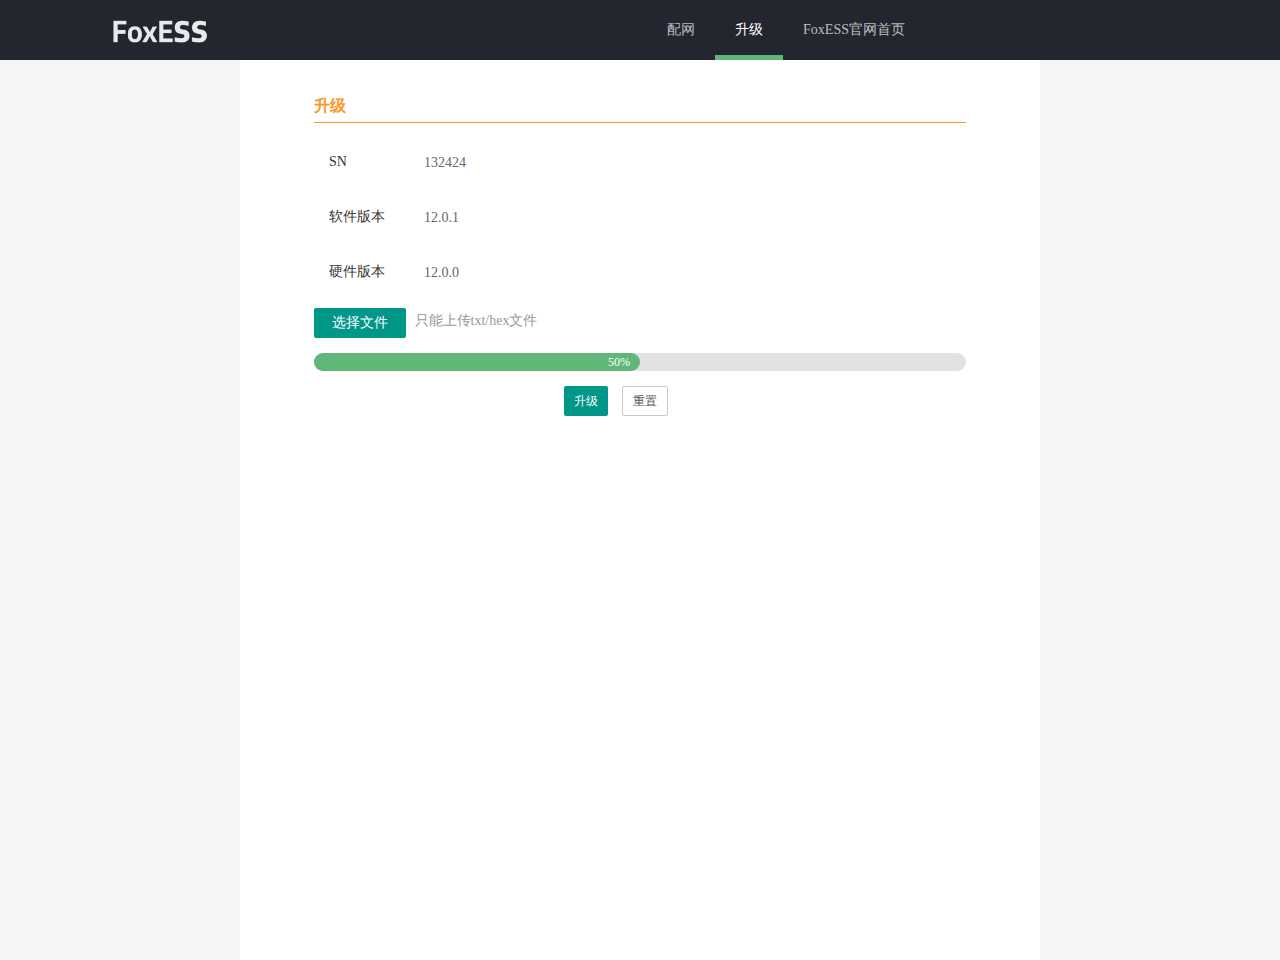
==== update.html @ 3e924930 "配网" ====
<!DOCTYPE html>
<html lang="en">
<head>
  <meta charset="UTF-8">
  <meta name="viewport" content="width=device-width, initial-scale=1.0">
  <title>Document</title>
  <!-- <link rel="stylesheet" href="./static/base.css"> -->
  <link rel="stylesheet" href="./static/css/layui.css">
  <link rel="stylesheet" href="./static/update.css">
</head>
<body>
  <div class="layui-layout layui-layout-admin">
    <div class="layui-header header header-demo" spring="">
      <div class="layui-main">
        <a class="logo" href="/">
          <img src="img/字.png" alt="layui">
        </a>
        <ul class="layui-nav">
          <li class="layui-nav-item">
            <a href="setnet.html">配网</a>
          </li>
          <li class="layui-nav-item layui-this"><a href="">升级</a></li>
          <li class="layui-nav-item"><a href="https://www.fox-ess.com/" target="_blank">FoxESS官网首页</a></li>
        </ul>
      </div>
    </div>
  </div>
  <div class="container">
    <div class="update"><h1>升级</h1></div>
    <form class="layui-form" action="">
      <div class="layui-form-item">
        <label class="layui-form-label">SN</label>
        <div class="layui-text">
          <span>132424</span>
        </div>
      </div>
      <div class="layui-form-item">
        <label class="layui-form-label">软件版本</label>
        <div class="layui-text">
          <span>12.0.1</span>
        </div>
      </div>
      <div class="layui-form-item">
        <label class="layui-form-label">硬件版本</label>
        <div class="layui-text">
          <span>12.0.0</span>
        </div>
      </div>
      <div class="layui-form-item">
        <button type="button" class="layui-btn" id="sfile">选择文件</button>
        <div class="layui-inline layui-word-aux">只能上传txt/hex文件</div>
      </div>
      <div class="layui-form-item">
        <div class="layui-progress layui-progress-big" lay-showPercent="yes">
          <div class="layui-progress-bar" lay-percent="50%"></div>
        </div>
      </div>
      <div class="layui-form-item">
        <div class="layui-input-block">
          <button class="layui-btn layui-btn-sm" lay-submit lay-filter="formSet">升级</button>
          <button type="reset" class="layui-btn layui-btn-sm layui-btn-primary">重置</button>
        </div>
      </div>
    </form>
  </div>
  <!-- <script src="./static/jquery.min.js"></script> -->
  <script src="./static/layui.js"></script>
  <script src="./static/update.js"></script>
</body>
</html>
---- static/base.css ----
@charset "UTF-8";
/*! normalize.css v3.0.3 | MIT License | github.com/necolas/normalize.css */
html {
  font-family: sans-serif;
  -ms-text-size-adjust: 100%;
  -webkit-text-size-adjust: 100%;
}
body {
  margin: 0;
}
article,
aside,
details,
figcaption,
figure,
footer,
header,
hgroup,
main,
menu,
nav,
section,
summary {
  display: block;
}
audio,
canvas,
progress,
video {
  display: inline-block;
  vertical-align: baseline;
}
audio:not([controls]) {
  display: none;
  height: 0;
}
[hidden],
template {
  display: none;
}
a {
  background-color: transparent;
}
a:active,
a:hover {
  outline: 0;
}
abbr[title] {
  border-bottom: 1px dotted;
}
b,
strong {
  font-weight: bold;
}
dfn {
  font-style: italic;
}
h1 {
  font-size: 2em;
  margin: 0.67em 0;
}
mark {
  background: #ff0;
  color: #000;
}
small {
  font-size: 80%;
}
sub,
sup {
  font-size: 75%;
  line-height: 0;
  position: relative;
  vertical-align: baseline;
}
sup {
  top: -0.5em;
}
sub {
  bottom: -0.25em;
}
img {
  border: 0;
}
svg:not(:root) {
  overflow: hidden;
}
figure {
  margin: 1em 40px;
}
hr {
  box-sizing: content-box;
  height: 0;
}
pre {
  overflow: auto;
}
code,
kbd,
pre,
samp {
  font-family: monospace, monospace;
  font-size: 1em;
}
button,
input,
optgroup,
select,
textarea {
  color: inherit;
  font: inherit;
  margin: 0;
}
button {
  overflow: visible;
}
button,
select {
  text-transform: none;
}
button,
html input[type="button"],
input[type="reset"],
input[type="submit"] {
  -webkit-appearance: button;
  cursor: pointer;
}
button[disabled],
html input[disabled] {
  cursor: default;
}
button::-moz-focus-inner,
input::-moz-focus-inner {
  border: 0;
  padding: 0;
}
input {
  line-height: normal;
}
input[type="checkbox"],
input[type="radio"] {
  box-sizing: border-box;
  padding: 0;
}
input[type="number"]::-webkit-inner-spin-button,
input[type="number"]::-webkit-outer-spin-button {
  height: auto;
}
input[type="search"] {
  -webkit-appearance: textfield;
  box-sizing: content-box;
}
input[type="search"]::-webkit-search-cancel-button,
input[type="search"]::-webkit-search-decoration {
  -webkit-appearance: none;
}
fieldset {
  border: 1px solid #c0c0c0;
  margin: 0 2px;
  padding: 0.35em 0.625em 0.75em;
}
legend {
  border: 0;
  padding: 0;
}
textarea {
  overflow: auto;
}
optgroup {
  font-weight: bold;
}
table {
  border-collapse: collapse;
  border-spacing: 0;
}
td,
th {
  padding: 0;
}
*,
::before,
::after {
  margin: 0;
  padding: 0;
  box-sizing: border-box;
}
body {
  font-size: 14px;
  font-family: 'Microsoft YaHei', sans-serif;
  background-color: #f5f5f5;
}
a {
  color: #333;
  text-decoration: none;
}
ul,
ol {
  list-style: none;
}
input[type="text"],
input[type="search"],
textarea {
  border: none;
  /* outline: none; */
  resize: none;
  -webkit-appearance: none;
}
.fl {
  float: left;
}
.fr {
  float: right;
}
.clearfix::after {
  content: "";
  display: block;
  visibility: hidden;
  height: 0;
  line-height: 0;
  clear: both;
}
img {
  display: block;
}
input::-webkit-input-placeholder {
	/* WebKit browsers*/
	color: #ccc;
	font-size: 12px;
}
input:-moz-placeholder {
	/* Mozilla Firefox 4 to 18*/
	color: #ccc;
	font-size: 12px;
}
input::-moz-placeholder {
	/* Mozilla Firefox 19+*/
	color: #ccc;
	font-size: 12px;
}
 
input:-ms-input-placeholder {
	/* Internet Explorer 10+*/
	color: #ccc;
	font-size: 12px;
}
/* 此文件专门用于设置媒体查询, 来动态修改html根字体大小 */
@media (min-width: 320px) {
  html {
    font-size: 42.66666667px;
  }
}
@media (min-width: 360px) {
  html {
    font-size: 48px;
  }
}
@media (min-width: 375px) {
  html {
    font-size: 50px;
  }
}
@media (min-width: 384px) {
  html {
    font-size: 51.2px;
  }
}
@media (min-width: 400px) {
  html {
    font-size: 53.33333333px;
  }
}
@media (min-width: 414px) {
  html {
    font-size: 55.2px;
  }
}
@media (min-width: 424px) {
  html {
    font-size: 56.53333333px;
  }
}
@media (min-width: 480px) {
  html {
    font-size: 64px;
  }
}
@media (min-width: 540px) {
  html {
    font-size: 72px;
  }
}
@media (min-width: 640px) {
  html {
    font-size: 85.33333333px;
  }
}
@media (min-width: 750px) {
  html {
    font-size: 100px;
  }
}
---- static/css/layui.css ----
/** layui-v2.5.5 MIT License By https://www.layui.com */
 .layui-inline,img{display:inline-block;vertical-align:middle}h1,h2,h3,h4,h5,h6{font-weight:400}.layui-edge,.layui-header,.layui-inline,.layui-main{position:relative}.layui-body,.layui-edge,.layui-elip{overflow:hidden}.layui-btn,.layui-edge,.layui-inline,img{vertical-align:middle}.layui-btn,.layui-disabled,.layui-icon,.layui-unselect{-moz-user-select:none;-webkit-user-select:none;-ms-user-select:none}.layui-elip,.layui-form-checkbox span,.layui-form-pane .layui-form-label{text-overflow:ellipsis;white-space:nowrap}.layui-breadcrumb,.layui-tree-btnGroup{visibility:hidden}blockquote,body,button,dd,div,dl,dt,form,h1,h2,h3,h4,h5,h6,input,li,ol,p,pre,td,textarea,th,ul{margin:0;padding:0;-webkit-tap-highlight-color:rgba(0,0,0,0)}a:active,a:hover{outline:0}img{border:none}li{list-style:none}table{border-collapse:collapse;border-spacing:0}h4,h5,h6{font-size:100%}button,input,optgroup,option,select,textarea{font-family:inherit;font-size:inherit;font-style:inherit;font-weight:inherit;outline:0}pre{white-space:pre-wrap;white-space:-moz-pre-wrap;white-space:-pre-wrap;white-space:-o-pre-wrap;word-wrap:break-word}body{line-height:24px;font:14px Helvetica Neue,Helvetica,PingFang SC,Tahoma,Arial,sans-serif}hr{height:1px;margin:10px 0;border:0;clear:both}a{color:#333;text-decoration:none}a:hover{color:#777}a cite{font-style:normal;*cursor:pointer}.layui-border-box,.layui-border-box *{box-sizing:border-box}.layui-box,.layui-box *{box-sizing:content-box}.layui-clear{clear:both;*zoom:1}.layui-clear:after{content:'\20';clear:both;*zoom:1;display:block;height:0}.layui-inline{*display:inline;*zoom:1}.layui-edge{display:inline-block;width:0;height:0;border-width:6px;border-style:dashed;border-color:transparent}.layui-edge-top{top:-4px;border-bottom-color:#999;border-bottom-style:solid}.layui-edge-right{border-left-color:#999;border-left-style:solid}.layui-edge-bottom{top:2px;border-top-color:#999;border-top-style:solid}.layui-edge-left{border-right-color:#999;border-right-style:solid}.layui-disabled,.layui-disabled:hover{color:#d2d2d2!important;cursor:not-allowed!important}.layui-circle{border-radius:100%}.layui-show{display:block!important}.layui-hide{display:none!important}@font-face{font-family:layui-icon;src:url(../font/iconfont.eot?v=250);src:url(../font/iconfont.eot?v=250#iefix) format('embedded-opentype'),url(../font/iconfont.woff2?v=250) format('woff2'),url(../font/iconfont.woff?v=250) format('woff'),url(../font/iconfont.ttf?v=250) format('truetype'),url(../font/iconfont.svg?v=250#layui-icon) format('svg')}.layui-icon{font-family:layui-icon!important;font-size:16px;font-style:normal;-webkit-font-smoothing:antialiased;-moz-osx-font-smoothing:grayscale}.layui-icon-reply-fill:before{content:"\e611"}.layui-icon-set-fill:before{content:"\e614"}.layui-icon-menu-fill:before{content:"\e60f"}.layui-icon-search:before{content:"\e615"}.layui-icon-share:before{content:"\e641"}.layui-icon-set-sm:before{content:"\e620"}.layui-icon-engine:before{content:"\e628"}.layui-icon-close:before{content:"\1006"}.layui-icon-close-fill:before{content:"\1007"}.layui-icon-chart-screen:before{content:"\e629"}.layui-icon-star:before{content:"\e600"}.layui-icon-circle-dot:before{content:"\e617"}.layui-icon-chat:before{content:"\e606"}.layui-icon-release:before{content:"\e609"}.layui-icon-list:before{content:"\e60a"}.layui-icon-chart:before{content:"\e62c"}.layui-icon-ok-circle:before{content:"\1005"}.layui-icon-layim-theme:before{content:"\e61b"}.layui-icon-table:before{content:"\e62d"}.layui-icon-right:before{content:"\e602"}.layui-icon-left:before{content:"\e603"}.layui-icon-cart-simple:before{content:"\e698"}.layui-icon-face-cry:before{content:"\e69c"}.layui-icon-face-smile:before{content:"\e6af"}.layui-icon-survey:before{content:"\e6b2"}.layui-icon-tree:before{content:"\e62e"}.layui-icon-upload-circle:before{content:"\e62f"}.layui-icon-add-circle:before{content:"\e61f"}.layui-icon-download-circle:before{content:"\e601"}.layui-icon-templeate-1:before{content:"\e630"}.layui-icon-util:before{content:"\e631"}.layui-icon-face-surprised:before{content:"\e664"}.layui-icon-edit:before{content:"\e642"}.layui-icon-speaker:before{content:"\e645"}.layui-icon-down:before{content:"\e61a"}.layui-icon-file:before{content:"\e621"}.layui-icon-layouts:before{content:"\e632"}.layui-icon-rate-half:before{content:"\e6c9"}.layui-icon-add-circle-fine:before{content:"\e608"}.layui-icon-prev-circle:before{content:"\e633"}.layui-icon-read:before{content:"\e705"}.layui-icon-404:before{content:"\e61c"}.layui-icon-carousel:before{content:"\e634"}.layui-icon-help:before{content:"\e607"}.layui-icon-code-circle:before{content:"\e635"}.layui-icon-water:before{content:"\e636"}.layui-icon-username:before{content:"\e66f"}.layui-icon-find-fill:before{content:"\e670"}.layui-icon-about:before{content:"\e60b"}.layui-icon-location:before{content:"\e715"}.layui-icon-up:before{content:"\e619"}.layui-icon-pause:before{content:"\e651"}.layui-icon-date:before{content:"\e637"}.layui-icon-layim-uploadfile:before{content:"\e61d"}.layui-icon-delete:before{content:"\e640"}.layui-icon-play:before{content:"\e652"}.layui-icon-top:before{content:"\e604"}.layui-icon-friends:before{content:"\e612"}.layui-icon-refresh-3:before{content:"\e9aa"}.layui-icon-ok:before{content:"\e605"}.layui-icon-layer:before{content:"\e638"}.layui-icon-face-smile-fine:before{content:"\e60c"}.layui-icon-dollar:before{content:"\e659"}.layui-icon-group:before{content:"\e613"}.layui-icon-layim-download:before{content:"\e61e"}.layui-icon-picture-fine:before{content:"\e60d"}.layui-icon-link:before{content:"\e64c"}.layui-icon-diamond:before{content:"\e735"}.layui-icon-log:before{content:"\e60e"}.layui-icon-rate-solid:before{content:"\e67a"}.layui-icon-fonts-del:before{content:"\e64f"}.layui-icon-unlink:before{content:"\e64d"}.layui-icon-fonts-clear:before{content:"\e639"}.layui-icon-triangle-r:before{content:"\e623"}.layui-icon-circle:before{content:"\e63f"}.layui-icon-radio:before{content:"\e643"}.layui-icon-align-center:before{content:"\e647"}.layui-icon-align-right:before{content:"\e648"}.layui-icon-align-left:before{content:"\e649"}.layui-icon-loading-1:before{content:"\e63e"}.layui-icon-return:before{content:"\e65c"}.layui-icon-fonts-strong:before{content:"\e62b"}.layui-icon-upload:before{content:"\e67c"}.layui-icon-dialogue:before{content:"\e63a"}.layui-icon-video:before{content:"\e6ed"}.layui-icon-headset:before{content:"\e6fc"}.layui-icon-cellphone-fine:before{content:"\e63b"}.layui-icon-add-1:before{content:"\e654"}.layui-icon-face-smile-b:before{content:"\e650"}.layui-icon-fonts-html:before{content:"\e64b"}.layui-icon-form:before{content:"\e63c"}.layui-icon-cart:before{content:"\e657"}.layui-icon-camera-fill:before{content:"\e65d"}.layui-icon-tabs:before{content:"\e62a"}.layui-icon-fonts-code:before{content:"\e64e"}.layui-icon-fire:before{content:"\e756"}.layui-icon-set:before{content:"\e716"}.layui-icon-fonts-u:before{content:"\e646"}.layui-icon-triangle-d:before{content:"\e625"}.layui-icon-tips:before{content:"\e702"}.layui-icon-picture:before{content:"\e64a"}.layui-icon-more-vertical:before{content:"\e671"}.layui-icon-flag:before{content:"\e66c"}.layui-icon-loading:before{content:"\e63d"}.layui-icon-fonts-i:before{content:"\e644"}.layui-icon-refresh-1:before{content:"\e666"}.layui-icon-rmb:before{content:"\e65e"}.layui-icon-home:before{content:"\e68e"}.layui-icon-user:before{content:"\e770"}.layui-icon-notice:before{content:"\e667"}.layui-icon-login-weibo:before{content:"\e675"}.layui-icon-voice:before{content:"\e688"}.layui-icon-upload-drag:before{content:"\e681"}.layui-icon-login-qq:before{content:"\e676"}.layui-icon-snowflake:before{content:"\e6b1"}.layui-icon-file-b:before{content:"\e655"}.layui-icon-template:before{content:"\e663"}.layui-icon-auz:before{content:"\e672"}.layui-icon-console:before{content:"\e665"}.layui-icon-app:before{content:"\e653"}.layui-icon-prev:before{content:"\e65a"}.layui-icon-website:before{content:"\e7ae"}.layui-icon-next:before{content:"\e65b"}.layui-icon-component:before{content:"\e857"}.layui-icon-more:before{content:"\e65f"}.layui-icon-login-wechat:before{content:"\e677"}.layui-icon-shrink-right:before{content:"\e668"}.layui-icon-spread-left:before{content:"\e66b"}.layui-icon-camera:before{content:"\e660"}.layui-icon-note:before{content:"\e66e"}.layui-icon-refresh:before{content:"\e669"}.layui-icon-female:before{content:"\e661"}.layui-icon-male:before{content:"\e662"}.layui-icon-password:before{content:"\e673"}.layui-icon-senior:before{content:"\e674"}.layui-icon-theme:before{content:"\e66a"}.layui-icon-tread:before{content:"\e6c5"}.layui-icon-praise:before{content:"\e6c6"}.layui-icon-star-fill:before{content:"\e658"}.layui-icon-rate:before{content:"\e67b"}.layui-icon-template-1:before{content:"\e656"}.layui-icon-vercode:before{content:"\e679"}.layui-icon-cellphone:before{content:"\e678"}.layui-icon-screen-full:before{content:"\e622"}.layui-icon-screen-restore:before{content:"\e758"}.layui-icon-cols:before{content:"\e610"}.layui-icon-export:before{content:"\e67d"}.layui-icon-print:before{content:"\e66d"}.layui-icon-slider:before{content:"\e714"}.layui-icon-addition:before{content:"\e624"}.layui-icon-subtraction:before{content:"\e67e"}.layui-icon-service:before{content:"\e626"}.layui-icon-transfer:before{content:"\e691"}.layui-main{width:1140px;margin:0 auto}.layui-header{z-index:1000;height:60px}.layui-header a:hover{transition:all .5s;-webkit-transition:all .5s}.layui-side{position:fixed;left:0;top:0;bottom:0;z-index:999;width:200px;overflow-x:hidden}.layui-side-scroll{position:relative;width:220px;height:100%;overflow-x:hidden}.layui-body{position:absolute;left:200px;right:0;top:0;bottom:0;z-index:998;width:auto;overflow-y:auto;box-sizing:border-box}.layui-layout-body{overflow:hidden}.layui-layout-admin .layui-header{background-color:#23262E}.layui-layout-admin .layui-side{top:60px;width:200px;overflow-x:hidden}.layui-layout-admin .layui-body{position:fixed;top:60px;bottom:44px}.layui-layout-admin .layui-main{width:auto;margin:0 15px}.layui-layout-admin .layui-footer{position:fixed;left:200px;right:0;bottom:0;height:44px;line-height:44px;padding:0 15px;background-color:#eee}.layui-layout-admin .layui-logo{position:absolute;left:0;top:0;width:200px;height:100%;line-height:60px;text-align:center;color:#009688;font-size:16px}.layui-layout-admin .layui-header .layui-nav{background:0 0}.layui-layout-left{position:absolute!important;left:200px;top:0}.layui-layout-right{position:absolute!important;right:0;top:0}.layui-container{position:relative;margin:0 auto;padding:0 15px;box-sizing:border-box}.layui-fluid{position:relative;margin:0 auto;padding:0 15px}.layui-row:after,.layui-row:before{content:'';display:block;clear:both}.layui-col-lg1,.layui-col-lg10,.layui-col-lg11,.layui-col-lg12,.layui-col-lg2,.layui-col-lg3,.layui-col-lg4,.layui-col-lg5,.layui-col-lg6,.layui-col-lg7,.layui-col-lg8,.layui-col-lg9,.layui-col-md1,.layui-col-md10,.layui-col-md11,.layui-col-md12,.layui-col-md2,.layui-col-md3,.layui-col-md4,.layui-col-md5,.layui-col-md6,.layui-col-md7,.layui-col-md8,.layui-col-md9,.layui-col-sm1,.layui-col-sm10,.layui-col-sm11,.layui-col-sm12,.layui-col-sm2,.layui-col-sm3,.layui-col-sm4,.layui-col-sm5,.layui-col-sm6,.layui-col-sm7,.layui-col-sm8,.layui-col-sm9,.layui-col-xs1,.layui-col-xs10,.layui-col-xs11,.layui-col-xs12,.layui-col-xs2,.layui-col-xs3,.layui-col-xs4,.layui-col-xs5,.layui-col-xs6,.layui-col-xs7,.layui-col-xs8,.layui-col-xs9{position:relative;display:block;box-sizing:border-box}.layui-col-xs1,.layui-col-xs10,.layui-col-xs11,.layui-col-xs12,.layui-col-xs2,.layui-col-xs3,.layui-col-xs4,.layui-col-xs5,.layui-col-xs6,.layui-col-xs7,.layui-col-xs8,.layui-col-xs9{float:left}.layui-col-xs1{width:8.33333333%}.layui-col-xs2{width:16.66666667%}.layui-col-xs3{width:25%}.layui-col-xs4{width:33.33333333%}.layui-col-xs5{width:41.66666667%}.layui-col-xs6{width:50%}.layui-col-xs7{width:58.33333333%}.layui-col-xs8{width:66.66666667%}.layui-col-xs9{width:75%}.layui-col-xs10{width:83.33333333%}.layui-col-xs11{width:91.66666667%}.layui-col-xs12{width:100%}.layui-col-xs-offset1{margin-left:8.33333333%}.layui-col-xs-offset2{margin-left:16.66666667%}.layui-col-xs-offset3{margin-left:25%}.layui-col-xs-offset4{margin-left:33.33333333%}.layui-col-xs-offset5{margin-left:41.66666667%}.layui-col-xs-offset6{margin-left:50%}.layui-col-xs-offset7{margin-left:58.33333333%}.layui-col-xs-offset8{margin-left:66.66666667%}.layui-col-xs-offset9{margin-left:75%}.layui-col-xs-offset10{margin-left:83.33333333%}.layui-col-xs-offset11{margin-left:91.66666667%}.layui-col-xs-offset12{margin-left:100%}@media screen and (max-width:768px){.layui-hide-xs{display:none!important}.layui-show-xs-block{display:block!important}.layui-show-xs-inline{display:inline!important}.layui-show-xs-inline-block{display:inline-block!important}}@media screen and (min-width:768px){.layui-container{width:750px}.layui-hide-sm{display:none!important}.layui-show-sm-block{display:block!important}.layui-show-sm-inline{display:inline!important}.layui-show-sm-inline-block{display:inline-block!important}.layui-col-sm1,.layui-col-sm10,.layui-col-sm11,.layui-col-sm12,.layui-col-sm2,.layui-col-sm3,.layui-col-sm4,.layui-col-sm5,.layui-col-sm6,.layui-col-sm7,.layui-col-sm8,.layui-col-sm9{float:left}.layui-col-sm1{width:8.33333333%}.layui-col-sm2{width:16.66666667%}.layui-col-sm3{width:25%}.layui-col-sm4{width:33.33333333%}.layui-col-sm5{width:41.66666667%}.layui-col-sm6{width:50%}.layui-col-sm7{width:58.33333333%}.layui-col-sm8{width:66.66666667%}.layui-col-sm9{width:75%}.layui-col-sm10{width:83.33333333%}.layui-col-sm11{width:91.66666667%}.layui-col-sm12{width:100%}.layui-col-sm-offset1{margin-left:8.33333333%}.layui-col-sm-offset2{margin-left:16.66666667%}.layui-col-sm-offset3{margin-left:25%}.layui-col-sm-offset4{margin-left:33.33333333%}.layui-col-sm-offset5{margin-left:41.66666667%}.layui-col-sm-offset6{margin-left:50%}.layui-col-sm-offset7{margin-left:58.33333333%}.layui-col-sm-offset8{margin-left:66.66666667%}.layui-col-sm-offset9{margin-left:75%}.layui-col-sm-offset10{margin-left:83.33333333%}.layui-col-sm-offset11{margin-left:91.66666667%}.layui-col-sm-offset12{margin-left:100%}}@media screen and (min-width:992px){.layui-container{width:970px}.layui-hide-md{display:none!important}.layui-show-md-block{display:block!important}.layui-show-md-inline{display:inline!important}.layui-show-md-inline-block{display:inline-block!important}.layui-col-md1,.layui-col-md10,.layui-col-md11,.layui-col-md12,.layui-col-md2,.layui-col-md3,.layui-col-md4,.layui-col-md5,.layui-col-md6,.layui-col-md7,.layui-col-md8,.layui-col-md9{float:left}.layui-col-md1{width:8.33333333%}.layui-col-md2{width:16.66666667%}.layui-col-md3{width:25%}.layui-col-md4{width:33.33333333%}.layui-col-md5{width:41.66666667%}.layui-col-md6{width:50%}.layui-col-md7{width:58.33333333%}.layui-col-md8{width:66.66666667%}.layui-col-md9{width:75%}.layui-col-md10{width:83.33333333%}.layui-col-md11{width:91.66666667%}.layui-col-md12{width:100%}.layui-col-md-offset1{margin-left:8.33333333%}.layui-col-md-offset2{margin-left:16.66666667%}.layui-col-md-offset3{margin-left:25%}.layui-col-md-offset4{margin-left:33.33333333%}.layui-col-md-offset5{margin-left:41.66666667%}.layui-col-md-offset6{margin-left:50%}.layui-col-md-offset7{margin-left:58.33333333%}.layui-col-md-offset8{margin-left:66.66666667%}.layui-col-md-offset9{margin-left:75%}.layui-col-md-offset10{margin-left:83.33333333%}.layui-col-md-offset11{margin-left:91.66666667%}.layui-col-md-offset12{margin-left:100%}}@media screen and (min-width:1200px){.layui-container{width:1170px}.layui-hide-lg{display:none!important}.layui-show-lg-block{display:block!important}.layui-show-lg-inline{display:inline!important}.layui-show-lg-inline-block{display:inline-block!important}.layui-col-lg1,.layui-col-lg10,.layui-col-lg11,.layui-col-lg12,.layui-col-lg2,.layui-col-lg3,.layui-col-lg4,.layui-col-lg5,.layui-col-lg6,.layui-col-lg7,.layui-col-lg8,.layui-col-lg9{float:left}.layui-col-lg1{width:8.33333333%}.layui-col-lg2{width:16.66666667%}.layui-col-lg3{width:25%}.layui-col-lg4{width:33.33333333%}.layui-col-lg5{width:41.66666667%}.layui-col-lg6{width:50%}.layui-col-lg7{width:58.33333333%}.layui-col-lg8{width:66.66666667%}.layui-col-lg9{width:75%}.layui-col-lg10{width:83.33333333%}.layui-col-lg11{width:91.66666667%}.layui-col-lg12{width:100%}.layui-col-lg-offset1{margin-left:8.33333333%}.layui-col-lg-offset2{margin-left:16.66666667%}.layui-col-lg-offset3{margin-left:25%}.layui-col-lg-offset4{margin-left:33.33333333%}.layui-col-lg-offset5{margin-left:41.66666667%}.layui-col-lg-offset6{margin-left:50%}.layui-col-lg-offset7{margin-left:58.33333333%}.layui-col-lg-offset8{margin-left:66.66666667%}.layui-col-lg-offset9{margin-left:75%}.layui-col-lg-offset10{margin-left:83.33333333%}.layui-col-lg-offset11{margin-left:91.66666667%}.layui-col-lg-offset12{margin-left:100%}}.layui-col-space1{margin:-.5px}.layui-col-space1>*{padding:.5px}.layui-col-space3{margin:-1.5px}.layui-col-space3>*{padding:1.5px}.layui-col-space5{margin:-2.5px}.layui-col-space5>*{padding:2.5px}.layui-col-space8{margin:-3.5px}.layui-col-space8>*{padding:3.5px}.layui-col-space10{margin:-5px}.layui-col-space10>*{padding:5px}.layui-col-space12{margin:-6px}.layui-col-space12>*{padding:6px}.layui-col-space15{margin:-7.5px}.layui-col-space15>*{padding:7.5px}.layui-col-space18{margin:-9px}.layui-col-space18>*{padding:9px}.layui-col-space20{margin:-10px}.layui-col-space20>*{padding:10px}.layui-col-space22{margin:-11px}.layui-col-space22>*{padding:11px}.layui-col-space25{margin:-12.5px}.layui-col-space25>*{padding:12.5px}.layui-col-space30{margin:-15px}.layui-col-space30>*{padding:15px}.layui-btn,.layui-input,.layui-select,.layui-textarea,.layui-upload-button{outline:0;-webkit-appearance:none;transition:all .3s;-webkit-transition:all .3s;box-sizing:border-box}.layui-elem-quote{margin-bottom:10px;padding:15px;line-height:22px;border-left:5px solid #009688;border-radius:0 2px 2px 0;background-color:#f2f2f2}.layui-quote-nm{border-style:solid;border-width:1px 1px 1px 5px;background:0 0}.layui-elem-field{margin-bottom:10px;padding:0;border-width:1px;border-style:solid}.layui-elem-field legend{margin-left:20px;padding:0 10px;font-size:20px;font-weight:300}.layui-field-title{margin:10px 0 20px;border-width:1px 0 0}.layui-field-box{padding:10px 15px}.layui-field-title .layui-field-box{padding:10px 0}.layui-progress{position:relative;height:6px;border-radius:20px;background-color:#e2e2e2}.layui-progress-bar{position:absolute;left:0;top:0;width:0;max-width:100%;height:6px;border-radius:20px;text-align:right;background-color:#5FB878;transition:all .3s;-webkit-transition:all .3s}.layui-progress-big,.layui-progress-big .layui-progress-bar{height:18px;line-height:18px}.layui-progress-text{position:relative;top:-20px;line-height:18px;font-size:12px;color:#666}.layui-progress-big .layui-progress-text{position:static;padding:0 10px;color:#fff}.layui-collapse{border-width:1px;border-style:solid;border-radius:2px}.layui-colla-content,.layui-colla-item{border-top-width:1px;border-top-style:solid}.layui-colla-item:first-child{border-top:none}.layui-colla-title{position:relative;height:42px;line-height:42px;padding:0 15px 0 35px;color:#333;background-color:#f2f2f2;cursor:pointer;font-size:14px;overflow:hidden}.layui-colla-content{display:none;padding:10px 15px;line-height:22px;color:#666}.layui-colla-icon{position:absolute;left:15px;top:0;font-size:14px}.layui-card{margin-bottom:15px;border-radius:2px;background-color:#fff;box-shadow:0 1px 2px 0 rgba(0,0,0,.05)}.layui-card:last-child{margin-bottom:0}.layui-card-header{position:relative;height:42px;line-height:42px;padding:0 15px;border-bottom:1px solid #f6f6f6;color:#333;border-radius:2px 2px 0 0;font-size:14px}.layui-bg-black,.layui-bg-blue,.layui-bg-cyan,.layui-bg-green,.layui-bg-orange,.layui-bg-red{color:#fff!important}.layui-card-body{position:relative;padding:10px 15px;line-height:24px}.layui-card-body[pad15]{padding:15px}.layui-card-body[pad20]{padding:20px}.layui-card-body .layui-table{margin:5px 0}.layui-card .layui-tab{margin:0}.layui-panel-window{position:relative;padding:15px;border-radius:0;border-top:5px solid #E6E6E6;background-color:#fff}.layui-auxiliar-moving{position:fixed;left:0;right:0;top:0;bottom:0;width:100%;height:100%;background:0 0;z-index:9999999999}.layui-form-label,.layui-form-mid,.layui-form-select,.layui-input-block,.layui-input-inline,.layui-textarea{position:relative}.layui-bg-red{background-color:#FF5722!important}.layui-bg-orange{background-color:#FFB800!important}.layui-bg-green{background-color:#009688!important}.layui-bg-cyan{background-color:#2F4056!important}.layui-bg-blue{background-color:#1E9FFF!important}.layui-bg-black{background-color:#393D49!important}.layui-bg-gray{background-color:#eee!important;color:#666!important}.layui-badge-rim,.layui-colla-content,.layui-colla-item,.layui-collapse,.layui-elem-field,.layui-form-pane .layui-form-item[pane],.layui-form-pane .layui-form-label,.layui-input,.layui-layedit,.layui-layedit-tool,.layui-quote-nm,.layui-select,.layui-tab-bar,.layui-tab-card,.layui-tab-title,.layui-tab-title .layui-this:after,.layui-textarea{border-color:#e6e6e6}.layui-timeline-item:before,hr{background-color:#e6e6e6}.layui-text{line-height:22px;font-size:14px;color:#666}.layui-text h1,.layui-text h2,.layui-text h3{font-weight:500;color:#333}.layui-text h1{font-size:30px}.layui-text h2{font-size:24px}.layui-text h3{font-size:18px}.layui-text a:not(.layui-btn){color:#01AAED}.layui-text a:not(.layui-btn):hover{text-decoration:underline}.layui-text ul{padding:5px 0 5px 15px}.layui-text ul li{margin-top:5px;list-style-type:disc}.layui-text em,.layui-word-aux{color:#999!important;padding:0 5px!important}.layui-btn{display:inline-block;height:38px;line-height:38px;padding:0 18px;background-color:#009688;color:#fff;white-space:nowrap;text-align:center;font-size:14px;border:none;border-radius:2px;cursor:pointer}.layui-btn:hover{opacity:.8;filter:alpha(opacity=80);color:#fff}.layui-btn:active{opacity:1;filter:alpha(opacity=100)}.layui-btn+.layui-btn{margin-left:10px}.layui-btn-container{font-size:0}.layui-btn-container .layui-btn{margin-right:10px;margin-bottom:10px}.layui-btn-container .layui-btn+.layui-btn{margin-left:0}.layui-table .layui-btn-container .layui-btn{margin-bottom:9px}.layui-btn-radius{border-radius:100px}.layui-btn .layui-icon{margin-right:3px;font-size:18px;vertical-align:bottom;vertical-align:middle\9}.layui-btn-primary{border:1px solid #C9C9C9;background-color:#fff;color:#555}.layui-btn-primary:hover{border-color:#009688;color:#333}.layui-btn-normal{background-color:#1E9FFF}.layui-btn-warm{background-color:#FFB800}.layui-btn-danger{background-color:#FF5722}.layui-btn-checked{background-color:#5FB878}.layui-btn-disabled,.layui-btn-disabled:active,.layui-btn-disabled:hover{border:1px solid #e6e6e6;background-color:#FBFBFB;color:#C9C9C9;cursor:not-allowed;opacity:1}.layui-btn-lg{height:44px;line-height:44px;padding:0 25px;font-size:16px}.layui-btn-sm{height:30px;line-height:30px;padding:0 10px;font-size:12px}.layui-btn-sm i{font-size:16px!important}.layui-btn-xs{height:22px;line-height:22px;padding:0 5px;font-size:12px}.layui-btn-xs i{font-size:14px!important}.layui-btn-group{display:inline-block;vertical-align:middle;font-size:0}.layui-btn-group .layui-btn{margin-left:0!important;margin-right:0!important;border-left:1px solid rgba(255,255,255,.5);border-radius:0}.layui-btn-group .layui-btn-primary{border-left:none}.layui-btn-group .layui-btn-primary:hover{border-color:#C9C9C9;color:#009688}.layui-btn-group .layui-btn:first-child{border-left:none;border-radius:2px 0 0 2px}.layui-btn-group .layui-btn-primary:first-child{border-left:1px solid #c9c9c9}.layui-btn-group .layui-btn:last-child{border-radius:0 2px 2px 0}.layui-btn-group .layui-btn+.layui-btn{margin-left:0}.layui-btn-group+.layui-btn-group{margin-left:10px}.layui-btn-fluid{width:100%}.layui-input,.layui-select,.layui-textarea{height:38px;line-height:1.3;line-height:38px\9;border-width:1px;border-style:solid;background-color:#fff;border-radius:2px}.layui-input::-webkit-input-placeholder,.layui-select::-webkit-input-placeholder,.layui-textarea::-webkit-input-placeholder{line-height:1.3}.layui-input,.layui-textarea{display:block;width:100%;padding-left:10px}.layui-input:hover,.layui-textarea:hover{border-color:#D2D2D2!important}.layui-input:focus,.layui-textarea:focus{border-color:#C9C9C9!important}.layui-textarea{min-height:100px;height:auto;line-height:20px;padding:6px 10px;resize:vertical}.layui-select{padding:0 10px}.layui-form input[type=checkbox],.layui-form input[type=radio],.layui-form select{display:none}.layui-form [lay-ignore]{display:initial}.layui-form-item{margin-bottom:15px;clear:both;*zoom:1}.layui-form-item:after{content:'\20';clear:both;*zoom:1;display:block;height:0}.layui-form-label{float:left;display:block;padding:9px 15px;width:80px;font-weight:400;line-height:20px;text-align:right}.layui-form-label-col{display:block;float:none;padding:9px 0;line-height:20px;text-align:left}.layui-form-item .layui-inline{margin-bottom:5px;margin-right:10px}.layui-input-block{margin-left:110px;min-height:36px}.layui-input-inline{display:inline-block;vertical-align:middle}.layui-form-item .layui-input-inline{float:left;width:190px;margin-right:10px}.layui-form-text .layui-input-inline{width:auto}.layui-form-mid{float:left;display:block;padding:9px 0!important;line-height:20px;margin-right:10px}.layui-form-danger+.layui-form-select .layui-input,.layui-form-danger:focus{border-color:#FF5722!important}.layui-form-select .layui-input{padding-right:30px;cursor:pointer}.layui-form-select .layui-edge{position:absolute;right:10px;top:50%;margin-top:-3px;cursor:pointer;border-width:6px;border-top-color:#c2c2c2;border-top-style:solid;transition:all .3s;-webkit-transition:all .3s}.layui-form-select dl{display:none;position:absolute;left:0;top:42px;padding:5px 0;z-index:899;min-width:100%;border:1px solid #d2d2d2;max-height:300px;overflow-y:auto;background-color:#fff;border-radius:2px;box-shadow:0 2px 4px rgba(0,0,0,.12);box-sizing:border-box}.layui-form-select dl dd,.layui-form-select dl dt{padding:0 10px;line-height:36px;white-space:nowrap;overflow:hidden;text-overflow:ellipsis}.layui-form-select dl dt{font-size:12px;color:#999}.layui-form-select dl dd{cursor:pointer}.layui-form-select dl dd:hover{background-color:#f2f2f2;-webkit-transition:.5s all;transition:.5s all}.layui-form-select .layui-select-group dd{padding-left:20px}.layui-form-select dl dd.layui-select-tips{padding-left:10px!important;color:#999}.layui-form-select dl dd.layui-this{background-color:#5FB878;color:#fff}.layui-form-checkbox,.layui-form-select dl dd.layui-disabled{background-color:#fff}.layui-form-selected dl{display:block}.layui-form-checkbox,.layui-form-checkbox *,.layui-form-switch{display:inline-block;vertical-align:middle}.layui-form-selected .layui-edge{margin-top:-9px;-webkit-transform:rotate(180deg);transform:rotate(180deg);margin-top:-3px\9}:root .layui-form-selected .layui-edge{margin-top:-9px\0/IE9}.layui-form-selectup dl{top:auto;bottom:42px}.layui-select-none{margin:5px 0;text-align:center;color:#999}.layui-select-disabled .layui-disabled{border-color:#eee!important}.layui-select-disabled .layui-edge{border-top-color:#d2d2d2}.layui-form-checkbox{position:relative;height:30px;line-height:30px;margin-right:10px;padding-right:30px;cursor:pointer;font-size:0;-webkit-transition:.1s linear;transition:.1s linear;box-sizing:border-box}.layui-form-checkbox span{padding:0 10px;height:100%;font-size:14px;border-radius:2px 0 0 2px;background-color:#d2d2d2;color:#fff;overflow:hidden}.layui-form-checkbox:hover span{background-color:#c2c2c2}.layui-form-checkbox i{position:absolute;right:0;top:0;width:30px;height:28px;border:1px solid #d2d2d2;border-left:none;border-radius:0 2px 2px 0;color:#fff;font-size:20px;text-align:center}.layui-form-checkbox:hover i{border-color:#c2c2c2;color:#c2c2c2}.layui-form-checked,.layui-form-checked:hover{border-color:#5FB878}.layui-form-checked span,.layui-form-checked:hover span{background-color:#5FB878}.layui-form-checked i,.layui-form-checked:hover i{color:#5FB878}.layui-form-item .layui-form-checkbox{margin-top:4px}.layui-form-checkbox[lay-skin=primary]{height:auto!important;line-height:normal!important;min-width:18px;min-height:18px;border:none!important;margin-right:0;padding-left:28px;padding-right:0;background:0 0}.layui-form-checkbox[lay-skin=primary] span{padding-left:0;padding-right:15px;line-height:18px;background:0 0;color:#666}.layui-form-checkbox[lay-skin=primary] i{right:auto;left:0;width:16px;height:16px;line-height:16px;border:1px solid #d2d2d2;font-size:12px;border-radius:2px;background-color:#fff;-webkit-transition:.1s linear;transition:.1s linear}.layui-form-checkbox[lay-skin=primary]:hover i{border-color:#5FB878;color:#fff}.layui-form-checked[lay-skin=primary] i{border-color:#5FB878!important;background-color:#5FB878;color:#fff}.layui-checkbox-disbaled[lay-skin=primary] span{background:0 0!important;color:#c2c2c2}.layui-checkbox-disbaled[lay-skin=primary]:hover i{border-color:#d2d2d2}.layui-form-item .layui-form-checkbox[lay-skin=primary]{margin-top:10px}.layui-form-switch{position:relative;height:22px;line-height:22px;min-width:35px;padding:0 5px;margin-top:8px;border:1px solid #d2d2d2;border-radius:20px;cursor:pointer;background-color:#fff;-webkit-transition:.1s linear;transition:.1s linear}.layui-form-switch i{position:absolute;left:5px;top:3px;width:16px;height:16px;border-radius:20px;background-color:#d2d2d2;-webkit-transition:.1s linear;transition:.1s linear}.layui-form-switch em{position:relative;top:0;width:25px;margin-left:21px;padding:0!important;text-align:center!important;color:#999!important;font-style:normal!important;font-size:12px}.layui-form-onswitch{border-color:#5FB878;background-color:#5FB878}.layui-checkbox-disbaled,.layui-checkbox-disbaled i{border-color:#e2e2e2!important}.layui-form-onswitch i{left:100%;margin-left:-21px;background-color:#fff}.layui-form-onswitch em{margin-left:5px;margin-right:21px;color:#fff!important}.layui-checkbox-disbaled span{background-color:#e2e2e2!important}.layui-checkbox-disbaled:hover i{color:#fff!important}[lay-radio]{display:none}.layui-form-radio,.layui-form-radio *{display:inline-block;vertical-align:middle}.layui-form-radio{line-height:28px;margin:6px 10px 0 0;padding-right:10px;cursor:pointer;font-size:0}.layui-form-radio *{font-size:14px}.layui-form-radio>i{margin-right:8px;font-size:22px;color:#c2c2c2}.layui-form-radio>i:hover,.layui-form-radioed>i{color:#5FB878}.layui-radio-disbaled>i{color:#e2e2e2!important}.layui-form-pane .layui-form-label{width:110px;padding:8px 15px;height:38px;line-height:20px;border-width:1px;border-style:solid;border-radius:2px 0 0 2px;text-align:center;background-color:#FBFBFB;overflow:hidden;box-sizing:border-box}.layui-form-pane .layui-input-inline{margin-left:-1px}.layui-form-pane .layui-input-block{margin-left:110px;left:-1px}.layui-form-pane .layui-input{border-radius:0 2px 2px 0}.layui-form-pane .layui-form-text .layui-form-label{float:none;width:100%;border-radius:2px;box-sizing:border-box;text-align:left}.layui-form-pane .layui-form-text .layui-input-inline{display:block;margin:0;top:-1px;clear:both}.layui-form-pane .layui-form-text .layui-input-block{margin:0;left:0;top:-1px}.layui-form-pane .layui-form-text .layui-textarea{min-height:100px;border-radius:0 0 2px 2px}.layui-form-pane .layui-form-checkbox{margin:4px 0 4px 10px}.layui-form-pane .layui-form-radio,.layui-form-pane .layui-form-switch{margin-top:6px;margin-left:10px}.layui-form-pane .layui-form-item[pane]{position:relative;border-width:1px;border-style:solid}.layui-form-pane .layui-form-item[pane] .layui-form-label{position:absolute;left:0;top:0;height:100%;border-width:0 1px 0 0}.layui-form-pane .layui-form-item[pane] .layui-input-inline{margin-left:110px}@media screen and (max-width:450px){.layui-form-item .layui-form-label{text-overflow:ellipsis;overflow:hidden;white-space:nowrap}.layui-form-item .layui-inline{display:block;margin-right:0;margin-bottom:20px;clear:both}.layui-form-item .layui-inline:after{content:'\20';clear:both;display:block;height:0}.layui-form-item .layui-input-inline{display:block;float:none;left:-3px;width:auto;margin:0 0 10px 112px}.layui-form-item .layui-input-inline+.layui-form-mid{margin-left:110px;top:-5px;padding:0}.layui-form-item .layui-form-checkbox{margin-right:5px;margin-bottom:5px}}.layui-layedit{border-width:1px;border-style:solid;border-radius:2px}.layui-layedit-tool{padding:3px 5px;border-bottom-width:1px;border-bottom-style:solid;font-size:0}.layedit-tool-fixed{position:fixed;top:0;border-top:1px solid #e2e2e2}.layui-layedit-tool .layedit-tool-mid,.layui-layedit-tool .layui-icon{display:inline-block;vertical-align:middle;text-align:center;font-size:14px}.layui-layedit-tool .layui-icon{position:relative;width:32px;height:30px;line-height:30px;margin:3px 5px;color:#777;cursor:pointer;border-radius:2px}.layui-layedit-tool .layui-icon:hover{color:#393D49}.layui-layedit-tool .layui-icon:active{color:#000}.layui-layedit-tool .layedit-tool-active{background-color:#e2e2e2;color:#000}.layui-layedit-tool .layui-disabled,.layui-layedit-tool .layui-disabled:hover{color:#d2d2d2;cursor:not-allowed}.layui-layedit-tool .layedit-tool-mid{width:1px;height:18px;margin:0 10px;background-color:#d2d2d2}.layedit-tool-html{width:50px!important;font-size:30px!important}.layedit-tool-b,.layedit-tool-code,.layedit-tool-help{font-size:16px!important}.layedit-tool-d,.layedit-tool-face,.layedit-tool-image,.layedit-tool-unlink{font-size:18px!important}.layedit-tool-image input{position:absolute;font-size:0;left:0;top:0;width:100%;height:100%;opacity:.01;filter:Alpha(opacity=1);cursor:pointer}.layui-layedit-iframe iframe{display:block;width:100%}#LAY_layedit_code{overflow:hidden}.layui-laypage{display:inline-block;*display:inline;*zoom:1;vertical-align:middle;margin:10px 0;font-size:0}.layui-laypage>a:first-child,.layui-laypage>a:first-child em{border-radius:2px 0 0 2px}.layui-laypage>a:last-child,.layui-laypage>a:last-child em{border-radius:0 2px 2px 0}.layui-laypage>:first-child{margin-left:0!important}.layui-laypage>:last-child{margin-right:0!important}.layui-laypage a,.layui-laypage button,.layui-laypage input,.layui-laypage select,.layui-laypage span{border:1px solid #e2e2e2}.layui-laypage a,.layui-laypage span{display:inline-block;*display:inline;*zoom:1;vertical-align:middle;padding:0 15px;height:28px;line-height:28px;margin:0 -1px 5px 0;background-color:#fff;color:#333;font-size:12px}.layui-flow-more a *,.layui-laypage input,.layui-table-view select[lay-ignore]{display:inline-block}.layui-laypage a:hover{color:#009688}.layui-laypage em{font-style:normal}.layui-laypage .layui-laypage-spr{color:#999;font-weight:700}.layui-laypage a{text-decoration:none}.layui-laypage .layui-laypage-curr{position:relative}.layui-laypage .layui-laypage-curr em{position:relative;color:#fff}.layui-laypage .layui-laypage-curr .layui-laypage-em{position:absolute;left:-1px;top:-1px;padding:1px;width:100%;height:100%;background-color:#009688}.layui-laypage-em{border-radius:2px}.layui-laypage-next em,.layui-laypage-prev em{font-family:Sim sun;font-size:16px}.layui-laypage .layui-laypage-count,.layui-laypage .layui-laypage-limits,.layui-laypage .layui-laypage-refresh,.layui-laypage .layui-laypage-skip{margin-left:10px;margin-right:10px;padding:0;border:none}.layui-laypage .layui-laypage-limits,.layui-laypage .layui-laypage-refresh{vertical-align:top}.layui-laypage .layui-laypage-refresh i{font-size:18px;cursor:pointer}.layui-laypage select{height:22px;padding:3px;border-radius:2px;cursor:pointer}.layui-laypage .layui-laypage-skip{height:30px;line-height:30px;color:#999}.layui-laypage button,.layui-laypage input{height:30px;line-height:30px;border-radius:2px;vertical-align:top;background-color:#fff;box-sizing:border-box}.layui-laypage input{width:40px;margin:0 10px;padding:0 3px;text-align:center}.layui-laypage input:focus,.layui-laypage select:focus{border-color:#009688!important}.layui-laypage button{margin-left:10px;padding:0 10px;cursor:pointer}.layui-table,.layui-table-view{margin:10px 0}.layui-flow-more{margin:10px 0;text-align:center;color:#999;font-size:14px}.layui-flow-more a{height:32px;line-height:32px}.layui-flow-more a *{vertical-align:top}.layui-flow-more a cite{padding:0 20px;border-radius:3px;background-color:#eee;color:#333;font-style:normal}.layui-flow-more a cite:hover{opacity:.8}.layui-flow-more a i{font-size:30px;color:#737383}.layui-table{width:100%;background-color:#fff;color:#666}.layui-table tr{transition:all .3s;-webkit-transition:all .3s}.layui-table th{text-align:left;font-weight:400}.layui-table tbody tr:hover,.layui-table thead tr,.layui-table-click,.layui-table-header,.layui-table-hover,.layui-table-mend,.layui-table-patch,.layui-table-tool,.layui-table-total,.layui-table-total tr,.layui-table[lay-even] tr:nth-child(even){background-color:#f2f2f2}.layui-table td,.layui-table th,.layui-table-col-set,.layui-table-fixed-r,.layui-table-grid-down,.layui-table-header,.layui-table-page,.layui-table-tips-main,.layui-table-tool,.layui-table-total,.layui-table-view,.layui-table[lay-skin=line],.layui-table[lay-skin=row]{border-width:1px;border-style:solid;border-color:#e6e6e6}.layui-table td,.layui-table th{position:relative;padding:9px 15px;min-height:20px;line-height:20px;font-size:14px}.layui-table[lay-skin=line] td,.layui-table[lay-skin=line] th{border-width:0 0 1px}.layui-table[lay-skin=row] td,.layui-table[lay-skin=row] th{border-width:0 1px 0 0}.layui-table[lay-skin=nob] td,.layui-table[lay-skin=nob] th{border:none}.layui-table img{max-width:100px}.layui-table[lay-size=lg] td,.layui-table[lay-size=lg] th{padding:15px 30px}.layui-table-view .layui-table[lay-size=lg] .layui-table-cell{height:40px;line-height:40px}.layui-table[lay-size=sm] td,.layui-table[lay-size=sm] th{font-size:12px;padding:5px 10px}.layui-table-view .layui-table[lay-size=sm] .layui-table-cell{height:20px;line-height:20px}.layui-table[lay-data]{display:none}.layui-table-box{position:relative;overflow:hidden}.layui-table-view .layui-table{position:relative;width:auto;margin:0}.layui-table-view .layui-table[lay-skin=line]{border-width:0 1px 0 0}.layui-table-view .layui-table[lay-skin=row]{border-width:0 0 1px}.layui-table-view .layui-table td,.layui-table-view .layui-table th{padding:5px 0;border-top:none;border-left:none}.layui-table-view .layui-table th.layui-unselect .layui-table-cell span{cursor:pointer}.layui-table-view .layui-table td{cursor:default}.layui-table-view .layui-table td[data-edit=text]{cursor:text}.layui-table-view .layui-form-checkbox[lay-skin=primary] i{width:18px;height:18px}.layui-table-view .layui-form-radio{line-height:0;padding:0}.layui-table-view .layui-form-radio>i{margin:0;font-size:20px}.layui-table-init{position:absolute;left:0;top:0;width:100%;height:100%;text-align:center;z-index:110}.layui-table-init .layui-icon{position:absolute;left:50%;top:50%;margin:-15px 0 0 -15px;font-size:30px;color:#c2c2c2}.layui-table-header{border-width:0 0 1px;overflow:hidden}.layui-table-header .layui-table{margin-bottom:-1px}.layui-table-tool .layui-inline[lay-event]{position:relative;width:26px;height:26px;padding:5px;line-height:16px;margin-right:10px;text-align:center;color:#333;border:1px solid #ccc;cursor:pointer;-webkit-transition:.5s all;transition:.5s all}.layui-table-tool .layui-inline[lay-event]:hover{border:1px solid #999}.layui-table-tool-temp{padding-right:120px}.layui-table-tool-self{position:absolute;right:17px;top:10px}.layui-table-tool .layui-table-tool-self .layui-inline[lay-event]{margin:0 0 0 10px}.layui-table-tool-panel{position:absolute;top:29px;left:-1px;padding:5px 0;min-width:150px;min-height:40px;border:1px solid #d2d2d2;text-align:left;overflow-y:auto;background-color:#fff;box-shadow:0 2px 4px rgba(0,0,0,.12)}.layui-table-cell,.layui-table-tool-panel li{overflow:hidden;text-overflow:ellipsis;white-space:nowrap}.layui-table-tool-panel li{padding:0 10px;line-height:30px;-webkit-transition:.5s all;transition:.5s all}.layui-table-tool-panel li .layui-form-checkbox[lay-skin=primary]{width:100%;padding-left:28px}.layui-table-tool-panel li:hover{background-color:#f2f2f2}.layui-table-tool-panel li .layui-form-checkbox[lay-skin=primary] i{position:absolute;left:0;top:0}.layui-table-tool-panel li .layui-form-checkbox[lay-skin=primary] span{padding:0}.layui-table-tool .layui-table-tool-self .layui-table-tool-panel{left:auto;right:-1px}.layui-table-col-set{position:absolute;right:0;top:0;width:20px;height:100%;border-width:0 0 0 1px;background-color:#fff}.layui-table-sort{width:10px;height:20px;margin-left:5px;cursor:pointer!important}.layui-table-sort .layui-edge{position:absolute;left:5px;border-width:5px}.layui-table-sort .layui-table-sort-asc{top:3px;border-top:none;border-bottom-style:solid;border-bottom-color:#b2b2b2}.layui-table-sort .layui-table-sort-asc:hover{border-bottom-color:#666}.layui-table-sort .layui-table-sort-desc{bottom:5px;border-bottom:none;border-top-style:solid;border-top-color:#b2b2b2}.layui-table-sort .layui-table-sort-desc:hover{border-top-color:#666}.layui-table-sort[lay-sort=asc] .layui-table-sort-asc{border-bottom-color:#000}.layui-table-sort[lay-sort=desc] .layui-table-sort-desc{border-top-color:#000}.layui-table-cell{height:28px;line-height:28px;padding:0 15px;position:relative;box-sizing:border-box}.layui-table-cell .layui-form-checkbox[lay-skin=primary]{top:-1px;padding:0}.layui-table-cell .layui-table-link{color:#01AAED}.laytable-cell-checkbox,.laytable-cell-numbers,.laytable-cell-radio,.laytable-cell-space{padding:0;text-align:center}.layui-table-body{position:relative;overflow:auto;margin-right:-1px;margin-bottom:-1px}.layui-table-body .layui-none{line-height:26px;padding:15px;text-align:center;color:#999}.layui-table-fixed{position:absolute;left:0;top:0;z-index:101}.layui-table-fixed .layui-table-body{overflow:hidden}.layui-table-fixed-l{box-shadow:0 -1px 8px rgba(0,0,0,.08)}.layui-table-fixed-r{left:auto;right:-1px;border-width:0 0 0 1px;box-shadow:-1px 0 8px rgba(0,0,0,.08)}.layui-table-fixed-r .layui-table-header{position:relative;overflow:visible}.layui-table-mend{position:absolute;right:-49px;top:0;height:100%;width:50px}.layui-table-tool{position:relative;z-index:890;width:100%;min-height:50px;line-height:30px;padding:10px 15px;border-width:0 0 1px}.layui-table-tool .layui-btn-container{margin-bottom:-10px}.layui-table-page,.layui-table-total{border-width:1px 0 0;margin-bottom:-1px;overflow:hidden}.layui-table-page{position:relative;width:100%;padding:7px 7px 0;height:41px;font-size:12px;white-space:nowrap}.layui-table-page>div{height:26px}.layui-table-page .layui-laypage{margin:0}.layui-table-page .layui-laypage a,.layui-table-page .layui-laypage span{height:26px;line-height:26px;margin-bottom:10px;border:none;background:0 0}.layui-table-page .layui-laypage a,.layui-table-page .layui-laypage span.layui-laypage-curr{padding:0 12px}.layui-table-page .layui-laypage span{margin-left:0;padding:0}.layui-table-page .layui-laypage .layui-laypage-prev{margin-left:-7px!important}.layui-table-page .layui-laypage .layui-laypage-curr .layui-laypage-em{left:0;top:0;padding:0}.layui-table-page .layui-laypage button,.layui-table-page .layui-laypage input{height:26px;line-height:26px}.layui-table-page .layui-laypage input{width:40px}.layui-table-page .layui-laypage button{padding:0 10px}.layui-table-page select{height:18px}.layui-table-patch .layui-table-cell{padding:0;width:30px}.layui-table-edit{position:absolute;left:0;top:0;width:100%;height:100%;padding:0 14px 1px;border-radius:0;box-shadow:1px 1px 20px rgba(0,0,0,.15)}.layui-table-edit:focus{border-color:#5FB878!important}select.layui-table-edit{padding:0 0 0 10px;border-color:#C9C9C9}.layui-table-view .layui-form-checkbox,.layui-table-view .layui-form-radio,.layui-table-view .layui-form-switch{top:0;margin:0;box-sizing:content-box}.layui-table-view .layui-form-checkbox{top:-1px;height:26px;line-height:26px}.layui-table-view .layui-form-checkbox i{height:26px}.layui-table-grid .layui-table-cell{overflow:visible}.layui-table-grid-down{position:absolute;top:0;right:0;width:26px;height:100%;padding:5px 0;border-width:0 0 0 1px;text-align:center;background-color:#fff;color:#999;cursor:pointer}.layui-table-grid-down .layui-icon{position:absolute;top:50%;left:50%;margin:-8px 0 0 -8px}.layui-table-grid-down:hover{background-color:#fbfbfb}body .layui-table-tips .layui-layer-content{background:0 0;padding:0;box-shadow:0 1px 6px rgba(0,0,0,.12)}.layui-table-tips-main{margin:-44px 0 0 -1px;max-height:150px;padding:8px 15px;font-size:14px;overflow-y:scroll;background-color:#fff;color:#666}.layui-table-tips-c{position:absolute;right:-3px;top:-13px;width:20px;height:20px;padding:3px;cursor:pointer;background-color:#666;border-radius:50%;color:#fff}.layui-table-tips-c:hover{background-color:#777}.layui-table-tips-c:before{position:relative;right:-2px}.layui-upload-file{display:none!important;opacity:.01;filter:Alpha(opacity=1)}.layui-upload-drag,.layui-upload-form,.layui-upload-wrap{display:inline-block}.layui-upload-list{margin:10px 0}.layui-upload-choose{padding:0 10px;color:#999}.layui-upload-drag{position:relative;padding:30px;border:1px dashed #e2e2e2;background-color:#fff;text-align:center;cursor:pointer;color:#999}.layui-upload-drag .layui-icon{font-size:50px;color:#009688}.layui-upload-drag[lay-over]{border-color:#009688}.layui-upload-iframe{position:absolute;width:0;height:0;border:0;visibility:hidden}.layui-upload-wrap{position:relative;vertical-align:middle}.layui-upload-wrap .layui-upload-file{display:block!important;position:absolute;left:0;top:0;z-index:10;font-size:100px;width:100%;height:100%;opacity:.01;filter:Alpha(opacity=1);cursor:pointer}.layui-transfer-active,.layui-transfer-box{display:inline-block;vertical-align:middle}.layui-transfer-box,.layui-transfer-header,.layui-transfer-search{border-width:0;border-style:solid;border-color:#e6e6e6}.layui-transfer-box{position:relative;border-width:1px;width:200px;height:360px;border-radius:2px;background-color:#fff}.layui-transfer-box .layui-form-checkbox{width:100%;margin:0!important}.layui-transfer-header{height:38px;line-height:38px;padding:0 10px;border-bottom-width:1px}.layui-transfer-search{position:relative;padding:10px;border-bottom-width:1px}.layui-transfer-search .layui-input{height:32px;padding-left:30px;font-size:12px}.layui-transfer-search .layui-icon-search{position:absolute;left:20px;top:50%;margin-top:-8px;color:#666}.layui-transfer-active{margin:0 15px}.layui-transfer-active .layui-btn{display:block;margin:0;padding:0 15px;background-color:#5FB878;border-color:#5FB878;color:#fff}.layui-transfer-active .layui-btn-disabled{background-color:#FBFBFB;border-color:#e6e6e6;color:#C9C9C9}.layui-transfer-active .layui-btn:first-child{margin-bottom:15px}.layui-transfer-active .layui-btn .layui-icon{margin:0;font-size:14px!important}.layui-transfer-data{padding:5px 0;overflow:auto}.layui-transfer-data li{height:32px;line-height:32px;padding:0 10px}.layui-transfer-data li:hover{background-color:#f2f2f2;transition:.5s all}.layui-transfer-data .layui-none{padding:15px 10px;text-align:center;color:#999}.layui-nav{position:relative;padding:0 20px;background-color:#393D49;color:#fff;border-radius:2px;font-size:0;box-sizing:border-box}.layui-nav *{font-size:14px}.layui-nav .layui-nav-item{position:relative;display:inline-block;*display:inline;*zoom:1;vertical-align:middle;line-height:60px}.layui-nav .layui-nav-item a{display:block;padding:0 20px;color:#fff;color:rgba(255,255,255,.7);transition:all .3s;-webkit-transition:all .3s}.layui-nav .layui-this:after,.layui-nav-bar,.layui-nav-tree .layui-nav-itemed:after{position:absolute;left:0;top:0;width:0;height:5px;background-color:#5FB878;transition:all .2s;-webkit-transition:all .2s}.layui-nav-bar{z-index:1000}.layui-nav .layui-nav-item a:hover,.layui-nav .layui-this a{color:#fff}.layui-nav .layui-this:after{content:'';top:auto;bottom:0;width:100%}.layui-nav-img{width:30px;height:30px;margin-right:10px;border-radius:50%}.layui-nav .layui-nav-more{content:'';width:0;height:0;border-style:solid dashed dashed;border-color:#fff transparent transparent;overflow:hidden;cursor:pointer;transition:all .2s;-webkit-transition:all .2s;position:absolute;top:50%;right:3px;margin-top:-3px;border-width:6px;border-top-color:rgba(255,255,255,.7)}.layui-nav .layui-nav-mored,.layui-nav-itemed>a .layui-nav-more{margin-top:-9px;border-style:dashed dashed solid;border-color:transparent transparent #fff}.layui-nav-child{display:none;position:absolute;left:0;top:65px;min-width:100%;line-height:36px;padding:5px 0;box-shadow:0 2px 4px rgba(0,0,0,.12);border:1px solid #d2d2d2;background-color:#fff;z-index:100;border-radius:2px;white-space:nowrap}.layui-nav .layui-nav-child a{color:#333}.layui-nav .layui-nav-child a:hover{background-color:#f2f2f2;color:#000}.layui-nav-child dd{position:relative}.layui-nav .layui-nav-child dd.layui-this a,.layui-nav-child dd.layui-this{background-color:#5FB878;color:#fff}.layui-nav-child dd.layui-this:after{display:none}.layui-nav-tree{width:200px;padding:0}.layui-nav-tree .layui-nav-item{display:block;width:100%;line-height:45px}.layui-nav-tree .layui-nav-item a{position:relative;height:45px;line-height:45px;text-overflow:ellipsis;overflow:hidden;white-space:nowrap}.layui-nav-tree .layui-nav-item a:hover{background-color:#4E5465}.layui-nav-tree .layui-nav-bar{width:5px;height:0;background-color:#009688}.layui-nav-tree .layui-nav-child dd.layui-this,.layui-nav-tree .layui-nav-child dd.layui-this a,.layui-nav-tree .layui-this,.layui-nav-tree .layui-this>a,.layui-nav-tree .layui-this>a:hover{background-color:#009688;color:#fff}.layui-nav-tree .layui-this:after{display:none}.layui-nav-itemed>a,.layui-nav-tree .layui-nav-title a,.layui-nav-tree .layui-nav-title a:hover{color:#fff!important}.layui-nav-tree .layui-nav-child{position:relative;z-index:0;top:0;border:none;box-shadow:none}.layui-nav-tree .layui-nav-child a{height:40px;line-height:40px;color:#fff;color:rgba(255,255,255,.7)}.layui-nav-tree .layui-nav-child,.layui-nav-tree .layui-nav-child a:hover{background:0 0;color:#fff}.layui-nav-tree .layui-nav-more{right:10px}.layui-nav-itemed>.layui-nav-child{display:block;padding:0;background-color:rgba(0,0,0,.3)!important}.layui-nav-itemed>.layui-nav-child>.layui-this>.layui-nav-child{display:block}.layui-nav-side{position:fixed;top:0;bottom:0;left:0;overflow-x:hidden;z-index:999}.layui-bg-blue .layui-nav-bar,.layui-bg-blue .layui-nav-itemed:after,.layui-bg-blue .layui-this:after{background-color:#93D1FF}.layui-bg-blue .layui-nav-child dd.layui-this{background-color:#1E9FFF}.layui-bg-blue .layui-nav-itemed>a,.layui-nav-tree.layui-bg-blue .layui-nav-title a,.layui-nav-tree.layui-bg-blue .layui-nav-title a:hover{background-color:#007DDB!important}.layui-breadcrumb{font-size:0}.layui-breadcrumb>*{font-size:14px}.layui-breadcrumb a{color:#999!important}.layui-breadcrumb a:hover{color:#5FB878!important}.layui-breadcrumb a cite{color:#666;font-style:normal}.layui-breadcrumb span[lay-separator]{margin:0 10px;color:#999}.layui-tab{margin:10px 0;text-align:left!important}.layui-tab[overflow]>.layui-tab-title{overflow:hidden}.layui-tab-title{position:relative;left:0;height:40px;white-space:nowrap;font-size:0;border-bottom-width:1px;border-bottom-style:solid;transition:all .2s;-webkit-transition:all .2s}.layui-tab-title li{display:inline-block;*display:inline;*zoom:1;vertical-align:middle;font-size:14px;transition:all .2s;-webkit-transition:all .2s;position:relative;line-height:40px;min-width:65px;padding:0 15px;text-align:center;cursor:pointer}.layui-tab-title li a{display:block}.layui-tab-title .layui-this{color:#000}.layui-tab-title .layui-this:after{position:absolute;left:0;top:0;content:'';width:100%;height:41px;border-width:1px;border-style:solid;border-bottom-color:#fff;border-radius:2px 2px 0 0;box-sizing:border-box;pointer-events:none}.layui-tab-bar{position:absolute;right:0;top:0;z-index:10;width:30px;height:39px;line-height:39px;border-width:1px;border-style:solid;border-radius:2px;text-align:center;background-color:#fff;cursor:pointer}.layui-tab-bar .layui-icon{position:relative;display:inline-block;top:3px;transition:all .3s;-webkit-transition:all .3s}.layui-tab-item{display:none}.layui-tab-more{padding-right:30px;height:auto!important;white-space:normal!important}.layui-tab-more li.layui-this:after{border-bottom-color:#e2e2e2;border-radius:2px}.layui-tab-more .layui-tab-bar .layui-icon{top:-2px;top:3px\9;-webkit-transform:rotate(180deg);transform:rotate(180deg)}:root .layui-tab-more .layui-tab-bar .layui-icon{top:-2px\0/IE9}.layui-tab-content{padding:10px}.layui-tab-title li .layui-tab-close{position:relative;display:inline-block;width:18px;height:18px;line-height:20px;margin-left:8px;top:1px;text-align:center;font-size:14px;color:#c2c2c2;transition:all .2s;-webkit-transition:all .2s}.layui-tab-title li .layui-tab-close:hover{border-radius:2px;background-color:#FF5722;color:#fff}.layui-tab-brief>.layui-tab-title .layui-this{color:#009688}.layui-tab-brief>.layui-tab-more li.layui-this:after,.layui-tab-brief>.layui-tab-title .layui-this:after{border:none;border-radius:0;border-bottom:2px solid #5FB878}.layui-tab-brief[overflow]>.layui-tab-title .layui-this:after{top:-1px}.layui-tab-card{border-width:1px;border-style:solid;border-radius:2px;box-shadow:0 2px 5px 0 rgba(0,0,0,.1)}.layui-tab-card>.layui-tab-title{background-color:#f2f2f2}.layui-tab-card>.layui-tab-title li{margin-right:-1px;margin-left:-1px}.layui-tab-card>.layui-tab-title .layui-this{background-color:#fff}.layui-tab-card>.layui-tab-title .layui-this:after{border-top:none;border-width:1px;border-bottom-color:#fff}.layui-tab-card>.layui-tab-title .layui-tab-bar{height:40px;line-height:40px;border-radius:0;border-top:none;border-right:none}.layui-tab-card>.layui-tab-more .layui-this{background:0 0;color:#5FB878}.layui-tab-card>.layui-tab-more .layui-this:after{border:none}.layui-timeline{padding-left:5px}.layui-timeline-item{position:relative;padding-bottom:20px}.layui-timeline-axis{position:absolute;left:-5px;top:0;z-index:10;width:20px;height:20px;line-height:20px;background-color:#fff;color:#5FB878;border-radius:50%;text-align:center;cursor:pointer}.layui-timeline-axis:hover{color:#FF5722}.layui-timeline-item:before{content:'';position:absolute;left:5px;top:0;z-index:0;width:1px;height:100%}.layui-timeline-item:last-child:before{display:none}.layui-timeline-item:first-child:before{display:block}.layui-timeline-content{padding-left:25px}.layui-timeline-title{position:relative;margin-bottom:10px}.layui-badge,.layui-badge-dot,.layui-badge-rim{position:relative;display:inline-block;padding:0 6px;font-size:12px;text-align:center;background-color:#FF5722;color:#fff;border-radius:2px}.layui-badge{height:18px;line-height:18px}.layui-badge-dot{width:8px;height:8px;padding:0;border-radius:50%}.layui-badge-rim{height:18px;line-height:18px;border-width:1px;border-style:solid;background-color:#fff;color:#666}.layui-btn .layui-badge,.layui-btn .layui-badge-dot{margin-left:5px}.layui-nav .layui-badge,.layui-nav .layui-badge-dot{position:absolute;top:50%;margin:-8px 6px 0}.layui-tab-title .layui-badge,.layui-tab-title .layui-badge-dot{left:5px;top:-2px}.layui-carousel{position:relative;left:0;top:0;background-color:#f8f8f8}.layui-carousel>[carousel-item]{position:relative;width:100%;height:100%;overflow:hidden}.layui-carousel>[carousel-item]:before{position:absolute;content:'\e63d';left:50%;top:50%;width:100px;line-height:20px;margin:-10px 0 0 -50px;text-align:center;color:#c2c2c2;font-family:layui-icon!important;font-size:30px;font-style:normal;-webkit-font-smoothing:antialiased;-moz-osx-font-smoothing:grayscale}.layui-carousel>[carousel-item]>*{display:none;position:absolute;left:0;top:0;width:100%;height:100%;background-color:#f8f8f8;transition-duration:.3s;-webkit-transition-duration:.3s}.layui-carousel-updown>*{-webkit-transition:.3s ease-in-out up;transition:.3s ease-in-out up}.layui-carousel-arrow{display:none\9;opacity:0;position:absolute;left:10px;top:50%;margin-top:-18px;width:36px;height:36px;line-height:36px;text-align:center;font-size:20px;border:0;border-radius:50%;background-color:rgba(0,0,0,.2);color:#fff;-webkit-transition-duration:.3s;transition-duration:.3s;cursor:pointer}.layui-carousel-arrow[lay-type=add]{left:auto!important;right:10px}.layui-carousel:hover .layui-carousel-arrow[lay-type=add],.layui-carousel[lay-arrow=always] .layui-carousel-arrow[lay-type=add]{right:20px}.layui-carousel[lay-arrow=always] .layui-carousel-arrow{opacity:1;left:20px}.layui-carousel[lay-arrow=none] .layui-carousel-arrow{display:none}.layui-carousel-arrow:hover,.layui-carousel-ind ul:hover{background-color:rgba(0,0,0,.35)}.layui-carousel:hover .layui-carousel-arrow{display:block\9;opacity:1;left:20px}.layui-carousel-ind{position:relative;top:-35px;width:100%;line-height:0!important;text-align:center;font-size:0}.layui-carousel[lay-indicator=outside]{margin-bottom:30px}.layui-carousel[lay-indicator=outside] .layui-carousel-ind{top:10px}.layui-carousel[lay-indicator=outside] .layui-carousel-ind ul{background-color:rgba(0,0,0,.5)}.layui-carousel[lay-indicator=none] .layui-carousel-ind{display:none}.layui-carousel-ind ul{display:inline-block;padding:5px;background-color:rgba(0,0,0,.2);border-radius:10px;-webkit-transition-duration:.3s;transition-duration:.3s}.layui-carousel-ind li{display:inline-block;width:10px;height:10px;margin:0 3px;font-size:14px;background-color:#e2e2e2;background-color:rgba(255,255,255,.5);border-radius:50%;cursor:pointer;-webkit-transition-duration:.3s;transition-duration:.3s}.layui-carousel-ind li:hover{background-color:rgba(255,255,255,.7)}.layui-carousel-ind li.layui-this{background-color:#fff}.layui-carousel>[carousel-item]>.layui-carousel-next,.layui-carousel>[carousel-item]>.layui-carousel-prev,.layui-carousel>[carousel-item]>.layui-this{display:block}.layui-carousel>[carousel-item]>.layui-this{left:0}.layui-carousel>[carousel-item]>.layui-carousel-prev{left:-100%}.layui-carousel>[carousel-item]>.layui-carousel-next{left:100%}.layui-carousel>[carousel-item]>.layui-carousel-next.layui-carousel-left,.layui-carousel>[carousel-item]>.layui-carousel-prev.layui-carousel-right{left:0}.layui-carousel>[carousel-item]>.layui-this.layui-carousel-left{left:-100%}.layui-carousel>[carousel-item]>.layui-this.layui-carousel-right{left:100%}.layui-carousel[lay-anim=updown] .layui-carousel-arrow{left:50%!important;top:20px;margin:0 0 0 -18px}.layui-carousel[lay-anim=updown]>[carousel-item]>*,.layui-carousel[lay-anim=fade]>[carousel-item]>*{left:0!important}.layui-carousel[lay-anim=updown] .layui-carousel-arrow[lay-type=add]{top:auto!important;bottom:20px}.layui-carousel[lay-anim=updown] .layui-carousel-ind{position:absolute;top:50%;right:20px;width:auto;height:auto}.layui-carousel[lay-anim=updown] .layui-carousel-ind ul{padding:3px 5px}.layui-carousel[lay-anim=updown] .layui-carousel-ind li{display:block;margin:6px 0}.layui-carousel[lay-anim=updown]>[carousel-item]>.layui-this{top:0}.layui-carousel[lay-anim=updown]>[carousel-item]>.layui-carousel-prev{top:-100%}.layui-carousel[lay-anim=updown]>[carousel-item]>.layui-carousel-next{top:100%}.layui-carousel[lay-anim=updown]>[carousel-item]>.layui-carousel-next.layui-carousel-left,.layui-carousel[lay-anim=updown]>[carousel-item]>.layui-carousel-prev.layui-carousel-right{top:0}.layui-carousel[lay-anim=updown]>[carousel-item]>.layui-this.layui-carousel-left{top:-100%}.layui-carousel[lay-anim=updown]>[carousel-item]>.layui-this.layui-carousel-right{top:100%}.layui-carousel[lay-anim=fade]>[carousel-item]>.layui-carousel-next,.layui-carousel[lay-anim=fade]>[carousel-item]>.layui-carousel-prev{opacity:0}.layui-carousel[lay-anim=fade]>[carousel-item]>.layui-carousel-next.layui-carousel-left,.layui-carousel[lay-anim=fade]>[carousel-item]>.layui-carousel-prev.layui-carousel-right{opacity:1}.layui-carousel[lay-anim=fade]>[carousel-item]>.layui-this.layui-carousel-left,.layui-carousel[lay-anim=fade]>[carousel-item]>.layui-this.layui-carousel-right{opacity:0}.layui-fixbar{position:fixed;right:15px;bottom:15px;z-index:999999}.layui-fixbar li{width:50px;height:50px;line-height:50px;margin-bottom:1px;text-align:center;cursor:pointer;font-size:30px;background-color:#9F9F9F;color:#fff;border-radius:2px;opacity:.95}.layui-fixbar li:hover{opacity:.85}.layui-fixbar li:active{opacity:1}.layui-fixbar .layui-fixbar-top{display:none;font-size:40px}body .layui-util-face{border:none;background:0 0}body .layui-util-face .layui-layer-content{padding:0;background-color:#fff;color:#666;box-shadow:none}.layui-util-face .layui-layer-TipsG{display:none}.layui-util-face ul{position:relative;width:372px;padding:10px;border:1px solid #D9D9D9;background-color:#fff;box-shadow:0 0 20px rgba(0,0,0,.2)}.layui-util-face ul li{cursor:pointer;float:left;border:1px solid #e8e8e8;height:22px;width:26px;overflow:hidden;margin:-1px 0 0 -1px;padding:4px 2px;text-align:center}.layui-util-face ul li:hover{position:relative;z-index:2;border:1px solid #eb7350;background:#fff9ec}.layui-code{position:relative;margin:10px 0;padding:15px;line-height:20px;border:1px solid #ddd;border-left-width:6px;background-color:#F2F2F2;color:#333;font-family:Courier New;font-size:12px}.layui-rate,.layui-rate *{display:inline-block;vertical-align:middle}.layui-rate{padding:10px 5px 10px 0;font-size:0}.layui-rate li i.layui-icon{font-size:20px;color:#FFB800;margin-right:5px;transition:all .3s;-webkit-transition:all .3s}.layui-rate li i:hover{cursor:pointer;transform:scale(1.12);-webkit-transform:scale(1.12)}.layui-rate[readonly] li i:hover{cursor:default;transform:scale(1)}.layui-colorpicker{width:26px;height:26px;border:1px solid #e6e6e6;padding:5px;border-radius:2px;line-height:24px;display:inline-block;cursor:pointer;transition:all .3s;-webkit-transition:all .3s}.layui-colorpicker:hover{border-color:#d2d2d2}.layui-colorpicker.layui-colorpicker-lg{width:34px;height:34px;line-height:32px}.layui-colorpicker.layui-colorpicker-sm{width:24px;height:24px;line-height:22px}.layui-colorpicker.layui-colorpicker-xs{width:22px;height:22px;line-height:20px}.layui-colorpicker-trigger-bgcolor{display:block;background:url([data-uri]);border-radius:2px}.layui-colorpicker-trigger-span{display:block;height:100%;box-sizing:border-box;border:1px solid rgba(0,0,0,.15);border-radius:2px;text-align:center}.layui-colorpicker-trigger-i{display:inline-block;color:#FFF;font-size:12px}.layui-colorpicker-trigger-i.layui-icon-close{color:#999}.layui-colorpicker-main{position:absolute;z-index:66666666;width:280px;padding:7px;background:#FFF;border:1px solid #d2d2d2;border-radius:2px;box-shadow:0 2px 4px rgba(0,0,0,.12)}.layui-colorpicker-main-wrapper{height:180px;position:relative}.layui-colorpicker-basis{width:260px;height:100%;position:relative}.layui-colorpicker-basis-white{width:100%;height:100%;position:absolute;top:0;left:0;background:linear-gradient(90deg,#FFF,hsla(0,0%,100%,0))}.layui-colorpicker-basis-black{width:100%;height:100%;position:absolute;top:0;left:0;background:linear-gradient(0deg,#000,transparent)}.layui-colorpicker-basis-cursor{width:10px;height:10px;border:1px solid #FFF;border-radius:50%;position:absolute;top:-3px;right:-3px;cursor:pointer}.layui-colorpicker-side{position:absolute;top:0;right:0;width:12px;height:100%;background:linear-gradient(red,#FF0,#0F0,#0FF,#00F,#F0F,red)}.layui-colorpicker-side-slider{width:100%;height:5px;box-shadow:0 0 1px #888;box-sizing:border-box;background:#FFF;border-radius:1px;border:1px solid #f0f0f0;cursor:pointer;position:absolute;left:0}.layui-colorpicker-main-alpha{display:none;height:12px;margin-top:7px;background:url([data-uri])}.layui-colorpicker-alpha-bgcolor{height:100%;position:relative}.layui-colorpicker-alpha-slider{width:5px;height:100%;box-shadow:0 0 1px #888;box-sizing:border-box;background:#FFF;border-radius:1px;border:1px solid #f0f0f0;cursor:pointer;position:absolute;top:0}.layui-colorpicker-main-pre{padding-top:7px;font-size:0}.layui-colorpicker-pre{width:20px;height:20px;border-radius:2px;display:inline-block;margin-left:6px;margin-bottom:7px;cursor:pointer}.layui-colorpicker-pre:nth-child(11n+1){margin-left:0}.layui-colorpicker-pre-isalpha{background:url([data-uri])}.layui-colorpicker-pre.layui-this{box-shadow:0 0 3px 2px rgba(0,0,0,.15)}.layui-colorpicker-pre>div{height:100%;border-radius:2px}.layui-colorpicker-main-input{text-align:right;padding-top:7px}.layui-colorpicker-main-input .layui-btn-container .layui-btn{margin:0 0 0 10px}.layui-colorpicker-main-input div.layui-inline{float:left;margin-right:10px;font-size:14px}.layui-colorpicker-main-input input.layui-input{width:150px;height:30px;color:#666}.layui-slider{height:4px;background:#e2e2e2;border-radius:3px;position:relative;cursor:pointer}.layui-slider-bar{border-radius:3px;position:absolute;height:100%}.layui-slider-step{position:absolute;top:0;width:4px;height:4px;border-radius:50%;background:#FFF;-webkit-transform:translateX(-50%);transform:translateX(-50%)}.layui-slider-wrap{width:36px;height:36px;position:absolute;top:-16px;-webkit-transform:translateX(-50%);transform:translateX(-50%);z-index:10;text-align:center}.layui-slider-wrap-btn{width:12px;height:12px;border-radius:50%;background:#FFF;display:inline-block;vertical-align:middle;cursor:pointer;transition:.3s}.layui-slider-wrap:after{content:"";height:100%;display:inline-block;vertical-align:middle}.layui-slider-wrap-btn.layui-slider-hover,.layui-slider-wrap-btn:hover{transform:scale(1.2)}.layui-slider-wrap-btn.layui-disabled:hover{transform:scale(1)!important}.layui-slider-tips{position:absolute;top:-42px;z-index:66666666;white-space:nowrap;display:none;-webkit-transform:translateX(-50%);transform:translateX(-50%);color:#FFF;background:#000;border-radius:3px;height:25px;line-height:25px;padding:0 10px}.layui-slider-tips:after{content:'';position:absolute;bottom:-12px;left:50%;margin-left:-6px;width:0;height:0;border-width:6px;border-style:solid;border-color:#000 transparent transparent}.layui-slider-input{width:70px;height:32px;border:1px solid #e6e6e6;border-radius:3px;font-size:16px;line-height:32px;position:absolute;right:0;top:-15px}.layui-slider-input-btn{display:none;position:absolute;top:0;right:0;width:20px;height:100%;border-left:1px solid #d2d2d2}.layui-slider-input-btn i{cursor:pointer;position:absolute;right:0;bottom:0;width:20px;height:50%;font-size:12px;line-height:16px;text-align:center;color:#999}.layui-slider-input-btn i:first-child{top:0;border-bottom:1px solid #d2d2d2}.layui-slider-input-txt{height:100%;font-size:14px}.layui-slider-input-txt input{height:100%;border:none}.layui-slider-input-btn i:hover{color:#009688}.layui-slider-vertical{width:4px;margin-left:34px}.layui-slider-vertical .layui-slider-bar{width:4px}.layui-slider-vertical .layui-slider-step{top:auto;left:0;-webkit-transform:translateY(50%);transform:translateY(50%)}.layui-slider-vertical .layui-slider-wrap{top:auto;left:-16px;-webkit-transform:translateY(50%);transform:translateY(50%)}.layui-slider-vertical .layui-slider-tips{top:auto;left:2px}@media \0screen{.layui-slider-wrap-btn{margin-left:-20px}.layui-slider-vertical .layui-slider-wrap-btn{margin-left:0;margin-bottom:-20px}.layui-slider-vertical .layui-slider-tips{margin-left:-8px}.layui-slider>span{margin-left:8px}}.layui-tree{line-height:22px}.layui-tree .layui-form-checkbox{margin:0!important}.layui-tree-set{width:100%;position:relative}.layui-tree-pack{display:none;padding-left:20px;position:relative}.layui-tree-iconClick,.layui-tree-main{display:inline-block;vertical-align:middle}.layui-tree-line .layui-tree-pack{padding-left:27px}.layui-tree-line .layui-tree-set .layui-tree-set:after{content:'';position:absolute;top:14px;left:-9px;width:17px;height:0;border-top:1px dotted #c0c4cc}.layui-tree-entry{position:relative;padding:3px 0;height:20px;white-space:nowrap}.layui-tree-entry:hover{background-color:#eee}.layui-tree-line .layui-tree-entry:hover{background-color:rgba(0,0,0,0)}.layui-tree-line .layui-tree-entry:hover .layui-tree-txt{color:#999;text-decoration:underline;transition:.3s}.layui-tree-main{cursor:pointer;padding-right:10px}.layui-tree-line .layui-tree-set:before{content:'';position:absolute;top:0;left:-9px;width:0;height:100%;border-left:1px dotted #c0c4cc}.layui-tree-line .layui-tree-set.layui-tree-setLineShort:before{height:13px}.layui-tree-line .layui-tree-set.layui-tree-setHide:before{height:0}.layui-tree-iconClick{position:relative;height:20px;line-height:20px;margin:0 10px;color:#c0c4cc}.layui-tree-icon{height:12px;line-height:12px;width:12px;text-align:center;border:1px solid #c0c4cc}.layui-tree-iconClick .layui-icon{font-size:18px}.layui-tree-icon .layui-icon{font-size:12px;color:#666}.layui-tree-iconArrow{padding:0 5px}.layui-tree-iconArrow:after{content:'';position:absolute;left:4px;top:3px;z-index:100;width:0;height:0;border-width:5px;border-style:solid;border-color:transparent transparent transparent #c0c4cc;transition:.5s}.layui-tree-btnGroup,.layui-tree-editInput{position:relative;vertical-align:middle;display:inline-block}.layui-tree-spread>.layui-tree-entry>.layui-tree-iconClick>.layui-tree-iconArrow:after{transform:rotate(90deg) translate(3px,4px)}.layui-tree-txt{display:inline-block;vertical-align:middle;color:#555}.layui-tree-search{margin-bottom:15px;color:#666}.layui-tree-btnGroup .layui-icon{display:inline-block;vertical-align:middle;padding:0 2px;cursor:pointer}.layui-tree-btnGroup .layui-icon:hover{color:#999;transition:.3s}.layui-tree-entry:hover .layui-tree-btnGroup{visibility:visible}.layui-tree-editInput{height:20px;line-height:20px;padding:0 3px;border:none;background-color:rgba(0,0,0,.05)}.layui-tree-emptyText{text-align:center;color:#999}.layui-anim{-webkit-animation-duration:.3s;animation-duration:.3s;-webkit-animation-fill-mode:both;animation-fill-mode:both}.layui-anim.layui-icon{display:inline-block}.layui-anim-loop{-webkit-animation-iteration-count:infinite;animation-iteration-count:infinite}.layui-trans,.layui-trans a{transition:all .3s;-webkit-transition:all .3s}@-webkit-keyframes layui-rotate{from{-webkit-transform:rotate(0)}to{-webkit-transform:rotate(360deg)}}@keyframes layui-rotate{from{transform:rotate(0)}to{transform:rotate(360deg)}}.layui-anim-rotate{-webkit-animation-name:layui-rotate;animation-name:layui-rotate;-webkit-animation-duration:1s;animation-duration:1s;-webkit-animation-timing-function:linear;animation-timing-function:linear}@-webkit-keyframes layui-up{from{-webkit-transform:translate3d(0,100%,0);opacity:.3}to{-webkit-transform:translate3d(0,0,0);opacity:1}}@keyframes layui-up{from{transform:translate3d(0,100%,0);opacity:.3}to{transform:translate3d(0,0,0);opacity:1}}.layui-anim-up{-webkit-animation-name:layui-up;animation-name:layui-up}@-webkit-keyframes layui-upbit{from{-webkit-transform:translate3d(0,30px,0);opacity:.3}to{-webkit-transform:translate3d(0,0,0);opacity:1}}@keyframes layui-upbit{from{transform:translate3d(0,30px,0);opacity:.3}to{transform:translate3d(0,0,0);opacity:1}}.layui-anim-upbit{-webkit-animation-name:layui-upbit;animation-name:layui-upbit}@-webkit-keyframes layui-scale{0%{opacity:.3;-webkit-transform:scale(.5)}100%{opacity:1;-webkit-transform:scale(1)}}@keyframes layui-scale{0%{opacity:.3;-ms-transform:scale(.5);transform:scale(.5)}100%{opacity:1;-ms-transform:scale(1);transform:scale(1)}}.layui-anim-scale{-webkit-animation-name:layui-scale;animation-name:layui-scale}@-webkit-keyframes layui-scale-spring{0%{opacity:.5;-webkit-transform:scale(.5)}80%{opacity:.8;-webkit-transform:scale(1.1)}100%{opacity:1;-webkit-transform:scale(1)}}@keyframes layui-scale-spring{0%{opacity:.5;transform:scale(.5)}80%{opacity:.8;transform:scale(1.1)}100%{opacity:1;transform:scale(1)}}.layui-anim-scaleSpring{-webkit-animation-name:layui-scale-spring;animation-name:layui-scale-spring}@-webkit-keyframes layui-fadein{0%{opacity:0}100%{opacity:1}}@keyframes layui-fadein{0%{opacity:0}100%{opacity:1}}.layui-anim-fadein{-webkit-animation-name:layui-fadein;animation-name:layui-fadein}@-webkit-keyframes layui-fadeout{0%{opacity:1}100%{opacity:0}}@keyframes layui-fadeout{0%{opacity:1}100%{opacity:0}}.layui-anim-fadeout{-webkit-animation-name:layui-fadeout;animation-name:layui-fadeout}
---- static/update.css ----
body {
  background-color: #f5f5f5;
}
html,body {
  height: 100%;
  width: 100%;
  font-family: 'Microsoft YaHei' ;
}
.container {
  background-color: #fff;
  box-sizing: border-box;
  height: 100%;
  padding: 30px 74px;
  color: #333333;
}
@media (max-width: 768px) {
  .container {
    width: 100%;
    margin: 0;
  }
}
@media (min-width: 768px) {
  .container {
    width: 600px;
    margin: 0 auto;
  }
}
@media (min-width: 992px) {
  .container {
    width: 800px;
    margin: 0 auto;
  }
  .update {
    line-height: 32px;
    color: #fc9727;
    border-bottom: 1px solid #fc9727;
  }
  .update > h1{
    font-weight: bold;
    font-size: 16px;
  }
  .layui-form{
    padding: 20px 0;
  }
  .layui-form-label{
    text-align: left;
  }
  .layui-text{
    padding: 9px;
  }
  .layui-btn {
    height: 30px;
    line-height: 28px;
  }
  .layui-input-block {
    margin-left: 250px;
  }
  .layui-nav{
    position: absolute;
    right: 320px;
  }
  .header-demo .logo {
    left: 90px;
  }
  .logo {
    position: absolute;
    left: 0;
    top: 16px;
  }
  .logo img {
    width: 110px;
    height: 35px;
  }
}
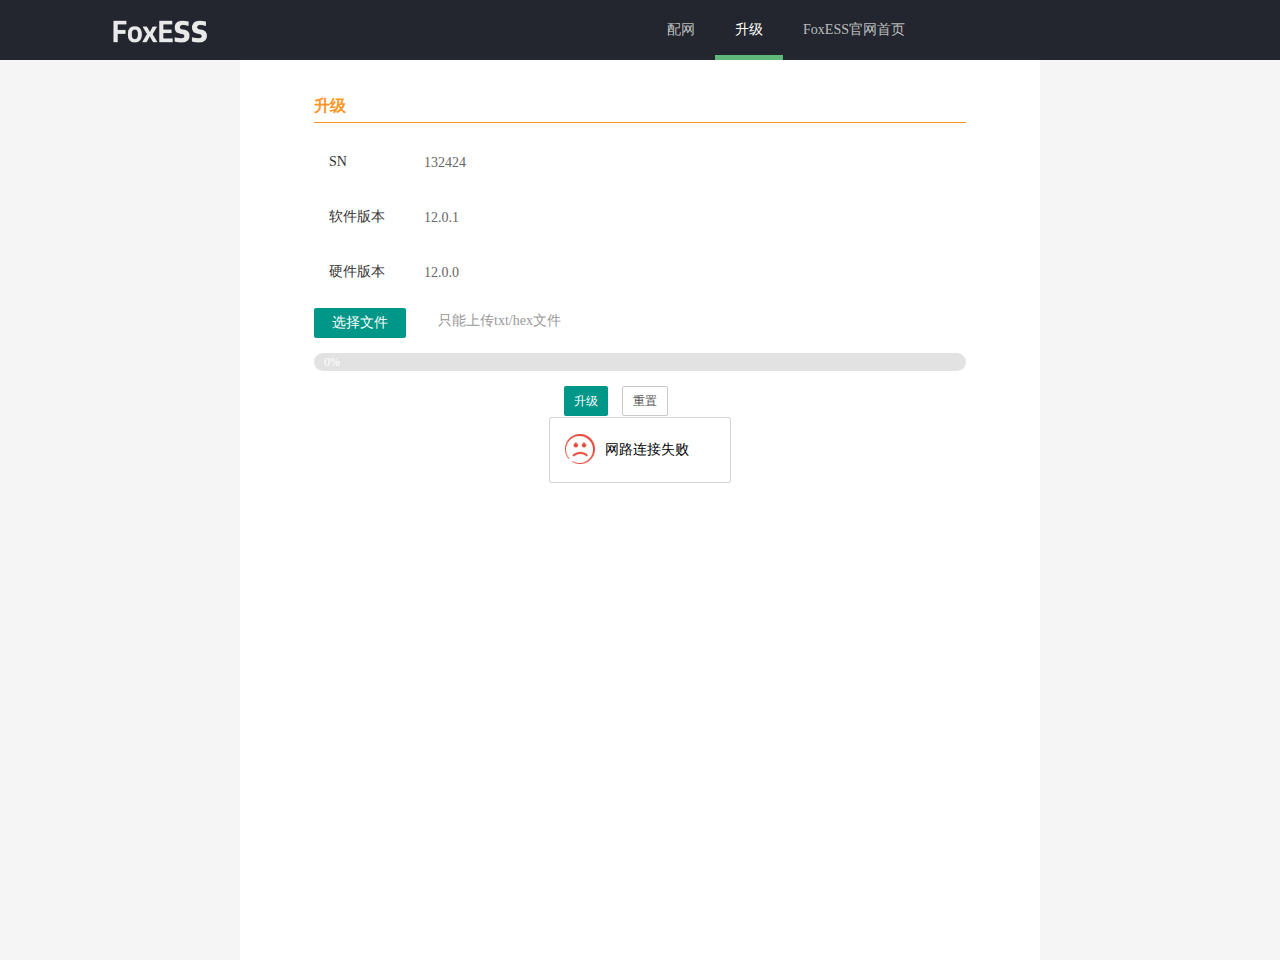
==== commit f566aa6c: "建立websocket" ====
--- a/update.html
+++ b/update.html
@@ -27,7 +27,7 @@
   </div>
   <div class="container">
     <div class="update"><h1>升级</h1></div>
-    <form class="layui-form" action="">
+    <form class="layui-form" action="javascript:;">
       <div class="layui-form-item">
         <label class="layui-form-label">SN</label>
         <div class="layui-text">
@@ -48,11 +48,12 @@
       </div>
       <div class="layui-form-item">
         <button type="button" class="layui-btn" id="sfile">选择文件</button>
+        <div class="filename layui-inline layui-word-aux"></div>
         <div class="layui-inline layui-word-aux">只能上传txt/hex文件</div>
       </div>
       <div class="layui-form-item">
-        <div class="layui-progress layui-progress-big" lay-showPercent="yes">
-          <div class="layui-progress-bar" lay-percent="50%"></div>
+        <div class="layui-progress layui-progress-big" lay-filter="upprogress" lay-showPercent="yes">
+          <div class="layui-progress-bar" lay-percent="0%"></div>
         </div>
       </div>
       <div class="layui-form-item">
@@ -63,7 +64,7 @@
       </div>
     </form>
   </div>
-  <!-- <script src="./static/jquery.min.js"></script> -->
+  <script src="./static/jquery.min.js"></script>
   <script src="./static/layui.js"></script>
   <script src="./static/update.js"></script>
 </body>
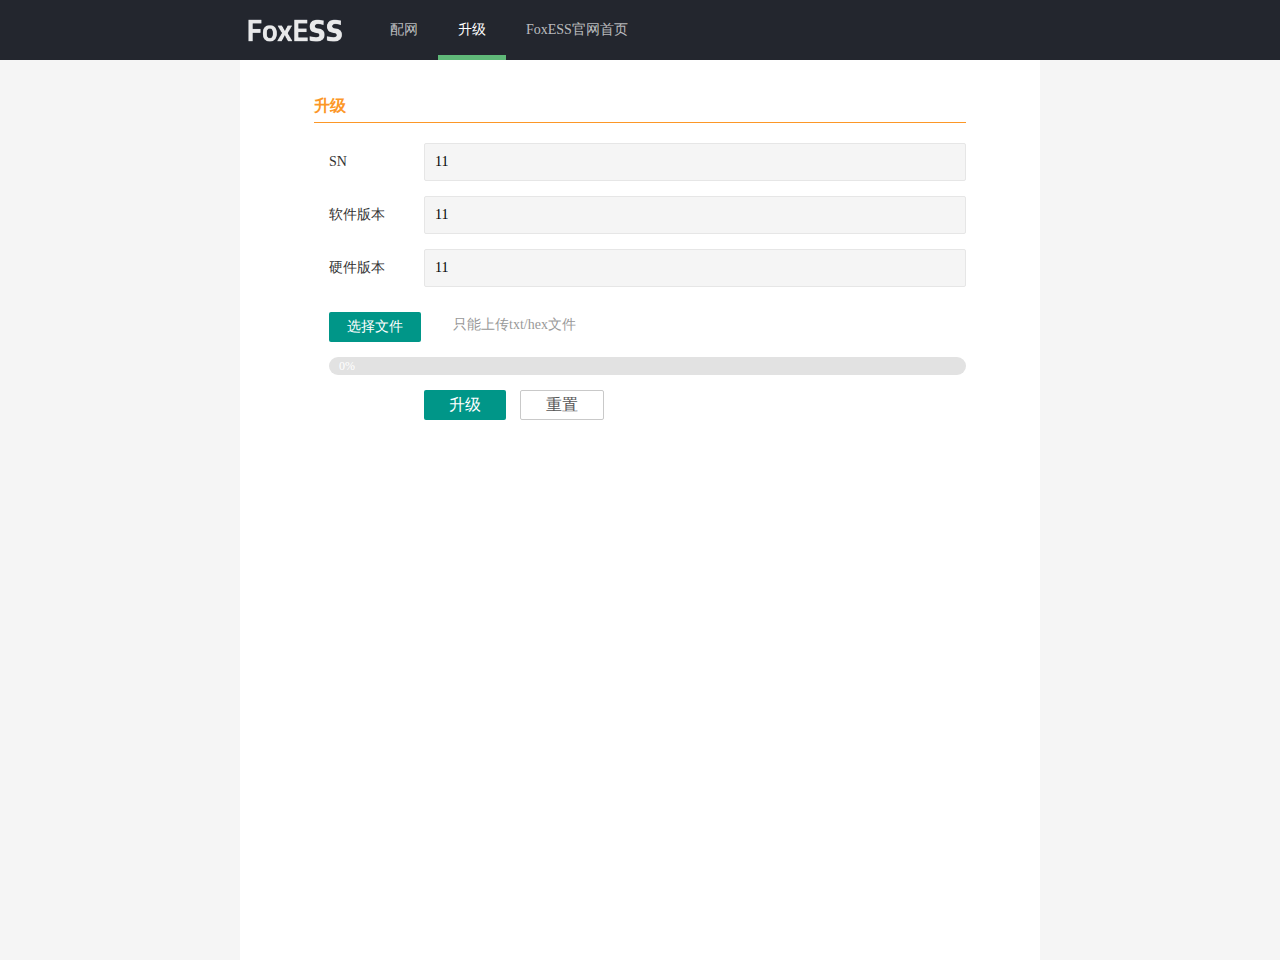
==== commit eaa3e7a8: "上传文件" ====
--- a/update.html
+++ b/update.html
@@ -4,17 +4,16 @@
   <meta charset="UTF-8">
   <meta name="viewport" content="width=device-width, initial-scale=1.0">
   <title>Document</title>
-  <!-- <link rel="stylesheet" href="./static/base.css"> -->
   <link rel="stylesheet" href="./static/css/layui.css">
-  <link rel="stylesheet" href="./static/update.css">
+  <link rel="stylesheet" href="./static/base.css">
 </head>
 <body>
   <div class="layui-layout layui-layout-admin">
     <div class="layui-header header header-demo" spring="">
-      <div class="layui-main">
-        <a class="logo" href="/">
+      <div class="layui-main flex-container">
+        <div class="logo" href="/">
           <img src="img/字.png" alt="layui">
-        </a>
+        </div>
         <ul class="layui-nav">
           <li class="layui-nav-item">
             <a href="setnet.html">配网</a>
@@ -26,40 +25,44 @@
     </div>
   </div>
   <div class="container">
-    <div class="update"><h1>升级</h1></div>
+    <div class="title-item"><h1>升级</h1></div>
     <form class="layui-form" action="javascript:;">
       <div class="layui-form-item">
         <label class="layui-form-label">SN</label>
-        <div class="layui-text">
-          <span>132424</span>
+        <div class="layui-input-block">
+          <input type="text" name="sn" readonly value="11" autocomplete="off" class="layui-input">
         </div>
       </div>
       <div class="layui-form-item">
         <label class="layui-form-label">软件版本</label>
-        <div class="layui-text">
-          <span>12.0.1</span>
+        <div class="layui-input-block">
+          <input type="text" name="solf" readonly value="11" autocomplete="off" class="layui-input">
         </div>
       </div>
       <div class="layui-form-item">
         <label class="layui-form-label">硬件版本</label>
-        <div class="layui-text">
-          <span>12.0.0</span>
+        <div class="layui-input-block">
+          <input type="text" name="firm" readonly value="11" autocomplete="off" class="layui-input">
         </div>
       </div>
       <div class="layui-form-item">
-        <button type="button" class="layui-btn" id="sfile">选择文件</button>
-        <div class="filename layui-inline layui-word-aux"></div>
-        <div class="layui-inline layui-word-aux">只能上传txt/hex文件</div>
-      </div>
-      <div class="layui-form-item">
-        <div class="layui-progress layui-progress-big" lay-filter="upprogress" lay-showPercent="yes">
-          <div class="layui-progress-bar" lay-percent="0%"></div>
+        <div class="file-area file-area-first">
+          <button type="button" class="layui-btn" id="sfile">选择文件</button>
+          <div class="filename layui-inline layui-word-aux"></div>
+          <div class="layui-inline layui-word-aux">只能上传txt/hex文件</div>
         </div>
       </div>
       <div class="layui-form-item">
+        <div class="file-area">
+          <div class="layui-progress layui-progress-big" lay-filter="upprogress" lay-showPercent="yes">
+            <div class="layui-progress-bar" lay-percent="0%"></div>
+          </div>
+      </div>
+      </div>
+      <div class="layui-form-item">
         <div class="layui-input-block">
-          <button class="layui-btn layui-btn-sm" lay-submit lay-filter="formSet">升级</button>
-          <button type="reset" class="layui-btn layui-btn-sm layui-btn-primary">重置</button>
+          <button class="layui-btn layui-btn-lg" lay-submit lay-filter="formSet">升级</button>
+          <button type="reset" class="layui-btn layui-btn-lg layui-btn-primary">重置</button>
         </div>
       </div>
     </form>
--- a/static/base.css
+++ b/static/base.css
@@ -1,302 +1,90 @@
-
-@charset "UTF-8";
-/*! normalize.css v3.0.3 | MIT License | github.com/necolas/normalize.css */
-html {
-  font-family: sans-serif;
-  -ms-text-size-adjust: 100%;
-  -webkit-text-size-adjust: 100%;
+body {
+  background-color: #f5f5f5;
 }
-body {
-  margin: 0;
+html,body {
+  height: 100%;
+  width: 100%;
+  font-family: 'Microsoft YaHei' ;
 }
-article,
-aside,
-details,
-figcaption,
-figure,
-footer,
-header,
-hgroup,
-main,
-menu,
-nav,
-section,
-summary {
+.container {
+  background-color: #fff;
+  box-sizing: border-box;
+  height: 100%;
+  padding: 30px 74px;
+  color: #333333;
+}
+@media (max-width: 768px) {
+  .container {
+    width: 100%;
+    margin: 0;
+  }
+  .layui-layout-admin .flex-container {
+    width: 100%;
+  }
+}
+@media (min-width: 768px) {
+  .container {
+    width: 600px;
+    margin: 0 auto;
+  }
+  .layui-layout-admin .flex-container {
+    width: 600px;
+    margin: 0 auto;
+  }
+}
+@media (min-width: 992px) {
+  .container {
+    width: 800px;
+    margin: 0 auto;
+  }
+  .layui-layout-admin .flex-container {
+    width: 800px;
+    margin: 0 auto;
+  }
+}
+.title-item {
+  line-height: 32px;
+  color: #fc9727;
+  border-bottom: 1px solid #fc9727;
+}
+.title-item > h1{
+  font-weight: bold;
+  font-size: 16px;
+}
+.flex-container {
+  display: flex;
+}
+.layui-form{
+  padding: 20px 0;
+}
+.layui-form-label{
+  text-align: left;
+}
+.layui-text{
+  padding: 9px;
+}
+.layui-btn {
+  height: 30px;
+  line-height: 28px;
+}
+.logo img {
   display: block;
 }
-audio,
-canvas,
-progress,
-video {
-  display: inline-block;
-  vertical-align: baseline;
-}
-audio:not([controls]) {
-  display: none;
-  height: 0;
-}
-[hidden],
-template {
-  display: none;
-}
-a {
-  background-color: transparent;
-}
-a:active,
-a:hover {
-  outline: 0;
-}
-abbr[title] {
-  border-bottom: 1px dotted;
-}
-b,
-strong {
-  font-weight: bold;
-}
-dfn {
-  font-style: italic;
-}
-h1 {
-  font-size: 2em;
-  margin: 0.67em 0;
-}
-mark {
-  background: #ff0;
-  color: #000;
-}
-small {
-  font-size: 80%;
-}
-sub,
-sup {
-  font-size: 75%;
-  line-height: 0;
-  position: relative;
-  vertical-align: baseline;
-}
-sup {
-  top: -0.5em;
-}
-sub {
-  bottom: -0.25em;
-}
-img {
-  border: 0;
-}
-svg:not(:root) {
-  overflow: hidden;
-}
-figure {
-  margin: 1em 40px;
-}
-hr {
-  box-sizing: content-box;
-  height: 0;
-}
-pre {
-  overflow: auto;
-}
-code,
-kbd,
-pre,
-samp {
-  font-family: monospace, monospace;
-  font-size: 1em;
-}
-button,
-input,
-optgroup,
-select,
-textarea {
-  color: inherit;
-  font: inherit;
-  margin: 0;
-}
-button {
-  overflow: visible;
-}
-button,
-select {
-  text-transform: none;
-}
-button,
-html input[type="button"],
-input[type="reset"],
-input[type="submit"] {
-  -webkit-appearance: button;
-  cursor: pointer;
-}
-button[disabled],
-html input[disabled] {
-  cursor: default;
-}
-button::-moz-focus-inner,
-input::-moz-focus-inner {
-  border: 0;
-  padding: 0;
-}
-input {
-  line-height: normal;
-}
-input[type="checkbox"],
-input[type="radio"] {
-  box-sizing: border-box;
-  padding: 0;
-}
-input[type="number"]::-webkit-inner-spin-button,
-input[type="number"]::-webkit-outer-spin-button {
-  height: auto;
-}
-input[type="search"] {
-  -webkit-appearance: textfield;
-  box-sizing: content-box;
-}
-input[type="search"]::-webkit-search-cancel-button,
-input[type="search"]::-webkit-search-decoration {
-  -webkit-appearance: none;
-}
-fieldset {
-  border: 1px solid #c0c0c0;
-  margin: 0 2px;
-  padding: 0.35em 0.625em 0.75em;
-}
-legend {
-  border: 0;
-  padding: 0;
-}
-textarea {
-  overflow: auto;
-}
-optgroup {
-  font-weight: bold;
-}
-table {
-  border-collapse: collapse;
-  border-spacing: 0;
-}
-td,
-th {
-  padding: 0;
-}
-*,
-::before,
-::after {
-  margin: 0;
-  padding: 0;
+.logo {
+  width: 110px;
+  padding-top: 15px;
   box-sizing: border-box;
 }
-body {
-  font-size: 14px;
-  font-family: 'Microsoft YaHei', sans-serif;
+.logo img {
+  width: 110px;
+  height: 35px;
+}
+input[readonly]:not(.layui-unselect) {
   background-color: #f5f5f5;
 }
-a {
-  color: #333;
-  text-decoration: none;
+.file-area {
+  margin-left: 15px;
 }
-ul,
-ol {
-  list-style: none;
-}
-input[type="text"],
-input[type="search"],
-textarea {
-  border: none;
-  /* outline: none; */
-  resize: none;
-  -webkit-appearance: none;
-}
-.fl {
-  float: left;
-}
-.fr {
-  float: right;
-}
-.clearfix::after {
-  content: "";
-  display: block;
-  visibility: hidden;
-  height: 0;
-  line-height: 0;
-  clear: both;
-}
-img {
-  display: block;
-}
-input::-webkit-input-placeholder {
-	/* WebKit browsers*/
-	color: #ccc;
-	font-size: 12px;
-}
-input:-moz-placeholder {
-	/* Mozilla Firefox 4 to 18*/
-	color: #ccc;
-	font-size: 12px;
-}
-input::-moz-placeholder {
-	/* Mozilla Firefox 19+*/
-	color: #ccc;
-	font-size: 12px;
-}
- 
-input:-ms-input-placeholder {
-	/* Internet Explorer 10+*/
-	color: #ccc;
-	font-size: 12px;
-}
-/* 此文件专门用于设置媒体查询, 来动态修改html根字体大小 */
-@media (min-width: 320px) {
-  html {
-    font-size: 42.66666667px;
-  }
-}
-@media (min-width: 360px) {
-  html {
-    font-size: 48px;
-  }
-}
-@media (min-width: 375px) {
-  html {
-    font-size: 50px;
-  }
-}
-@media (min-width: 384px) {
-  html {
-    font-size: 51.2px;
-  }
-}
-@media (min-width: 400px) {
-  html {
-    font-size: 53.33333333px;
-  }
-}
-@media (min-width: 414px) {
-  html {
-    font-size: 55.2px;
-  }
-}
-@media (min-width: 424px) {
-  html {
-    font-size: 56.53333333px;
-  }
-}
-@media (min-width: 480px) {
-  html {
-    font-size: 64px;
-  }
-}
-@media (min-width: 540px) {
-  html {
-    font-size: 72px;
-  }
-}
-@media (min-width: 640px) {
-  html {
-    font-size: 85.33333333px;
-  }
-}
-@media (min-width: 750px) {
-  html {
-    font-size: 100px;
-  }
-}
+.file-area-first {
+  padding-top: 10px;
+}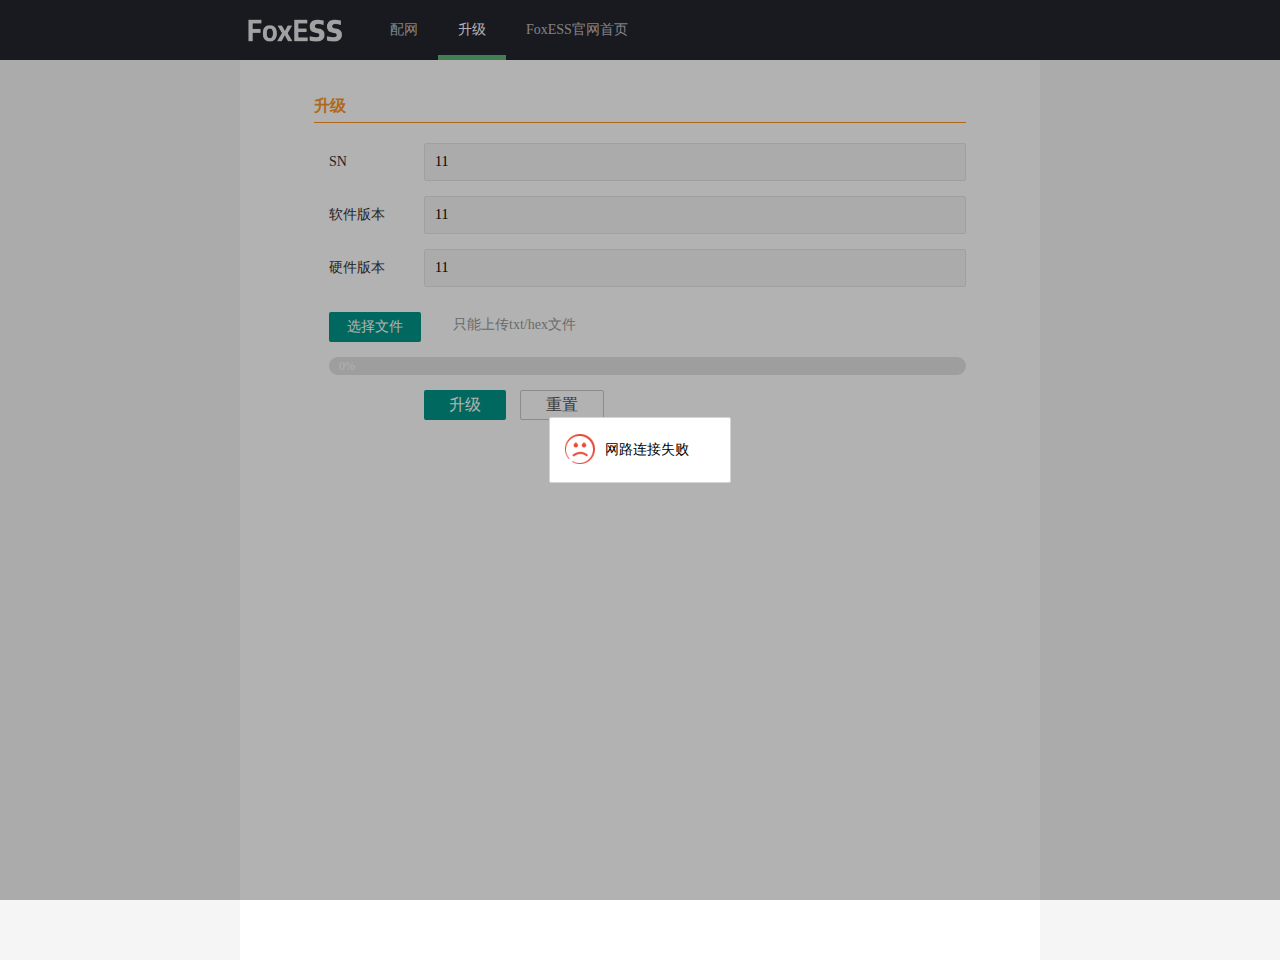
==== commit 42ca5b0a: "websocket封装" ====
--- a/update.html
+++ b/update.html
@@ -69,6 +69,7 @@
   </div>
   <script src="./static/jquery.min.js"></script>
   <script src="./static/layui.js"></script>
+  <script src="./static/common.js"></script>
   <script src="./static/update.js"></script>
 </body>
 </html>--- a/static/base.css
+++ b/static/base.css
@@ -87,4 +87,35 @@
 }
 .file-area-first {
   padding-top: 10px;
+}
+.progress-box {
+  display: none;
+  font-size: 12px;
+  color: #fff;
+  text-align: center;
+  line-height: 15px;
+  border-radius: 7px;
+	width: 200px;
+	height: 15px;
+	transition: all .5s linear;
+	animation: animate 3s linear infinite;
+	background-size: 15px 15px;
+	background-image: linear-gradient(  135deg, #fff, #fff 25%, #FFB800 25%, #FFB800 50%, #fff 50%, #fff 75%, #FFB800 75%, #FFB800 100%  );
+}
+.progress-box span{
+  display: inline-block;
+  height: 100%;
+  padding: 0 10px;
+  background-color: #FFB800;
+}
+/*.box:hover {
+	background-position:-100px 0;
+}
+*/
+@keyframes animate {
+  0% {
+  }
+  100% {
+    background-position:150px 0;
+  }
 }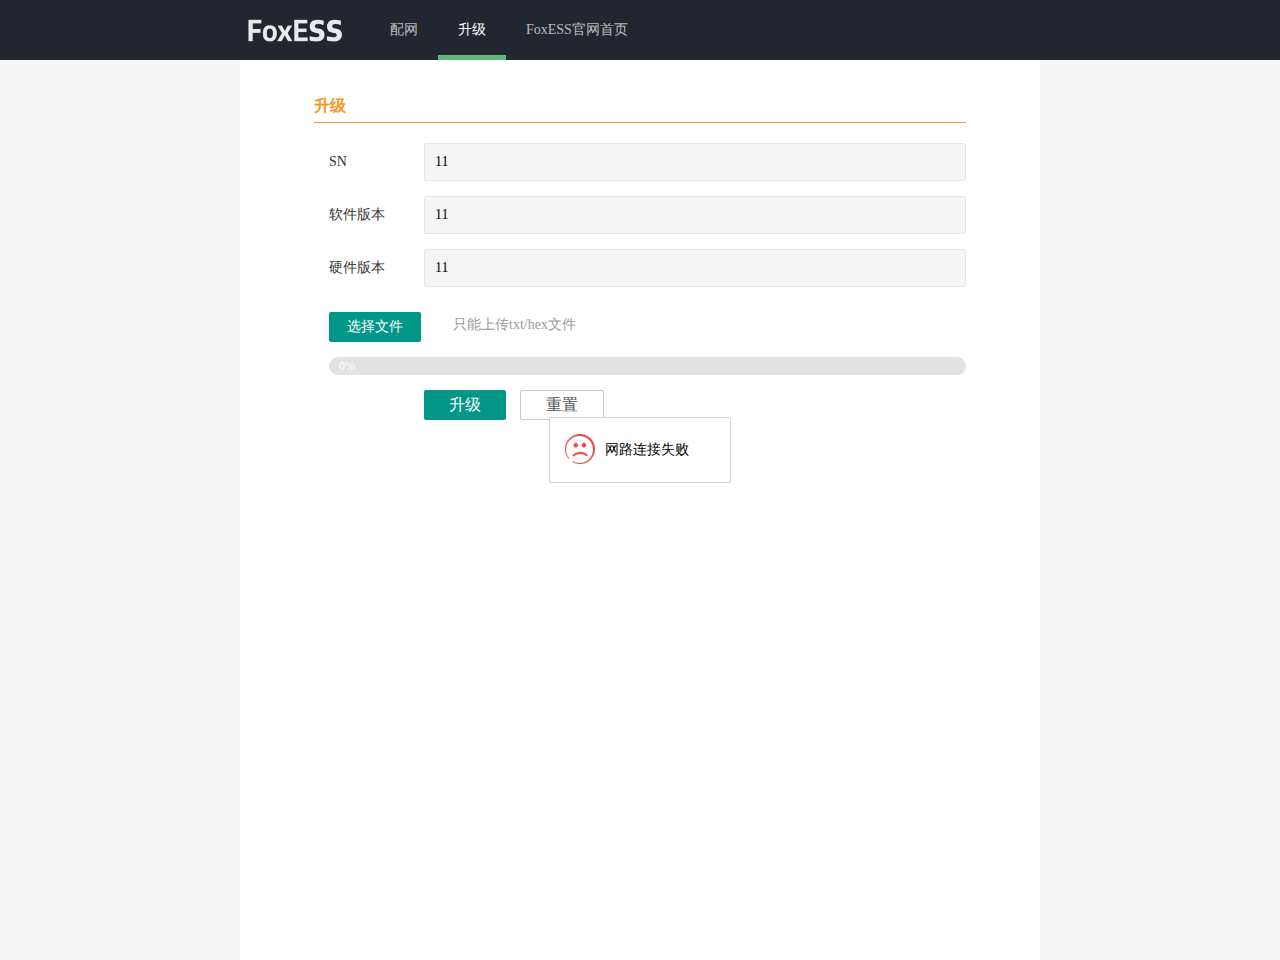
==== commit e7eab1ee: "暂存" ====
--- a/update.html
+++ b/update.html
@@ -25,6 +25,7 @@
     </div>
   </div>
   <div class="container">
+    <div class="progress-box"><span>网络正在连接 . . .</span></div>
     <div class="title-item"><h1>升级</h1></div>
     <form class="layui-form" action="javascript:;">
       <div class="layui-form-item">
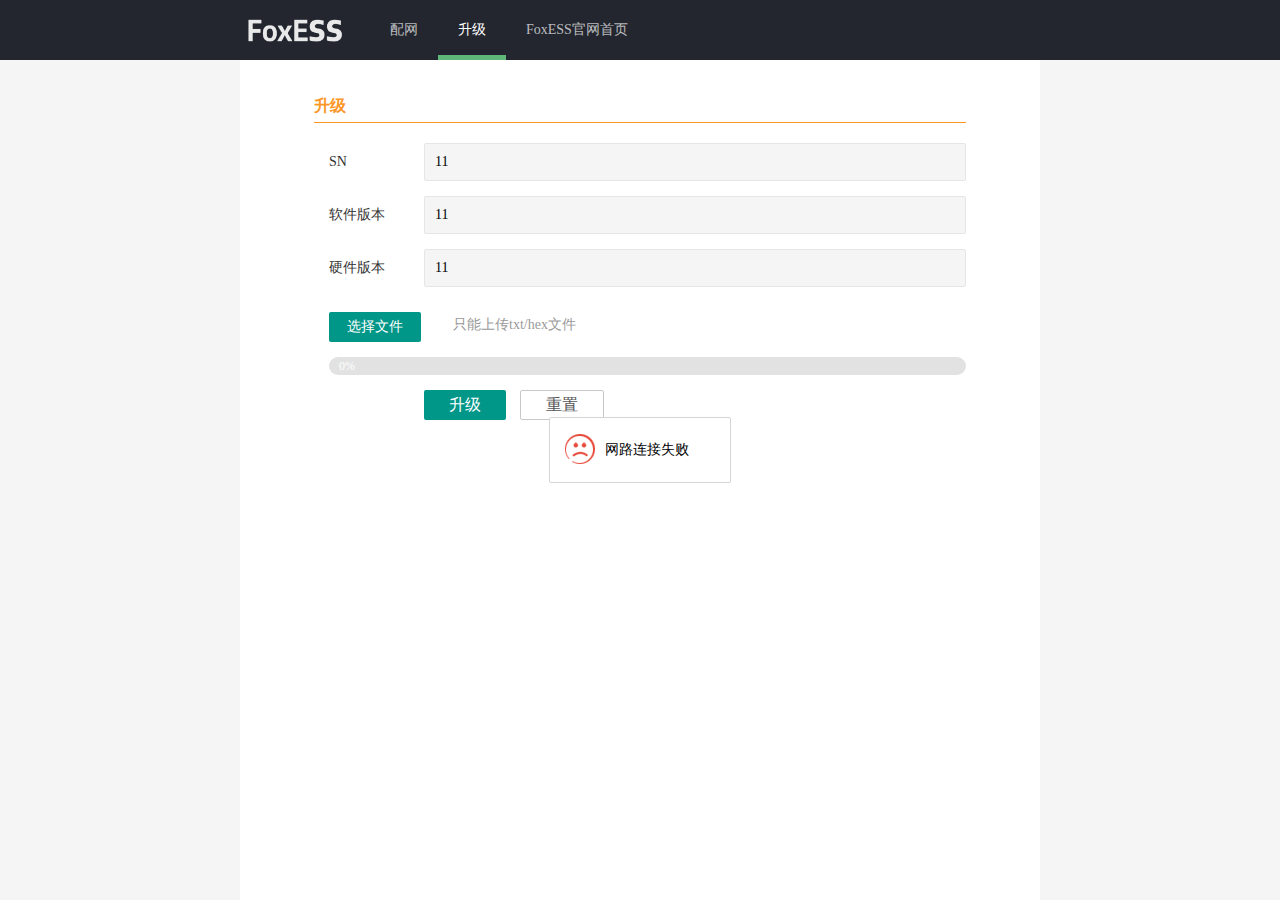
==== commit c88fdcb3: "配网页面暂存" ====
--- a/update.html
+++ b/update.html
@@ -27,7 +27,7 @@
   <div class="container">
     <div class="progress-box"><span>网络正在连接 . . .</span></div>
     <div class="title-item"><h1>升级</h1></div>
-    <form class="layui-form" action="javascript:;">
+    <form class="layui-form" action="javascript:;" lay-filter="upForm">
       <div class="layui-form-item">
         <label class="layui-form-label">SN</label>
         <div class="layui-input-block">
--- a/static/base.css
+++ b/static/base.css
@@ -9,7 +9,7 @@
 .container {
   background-color: #fff;
   box-sizing: border-box;
-  height: 100%;
+  height: calc(100% - 60px);
   padding: 30px 74px;
   color: #333333;
 }
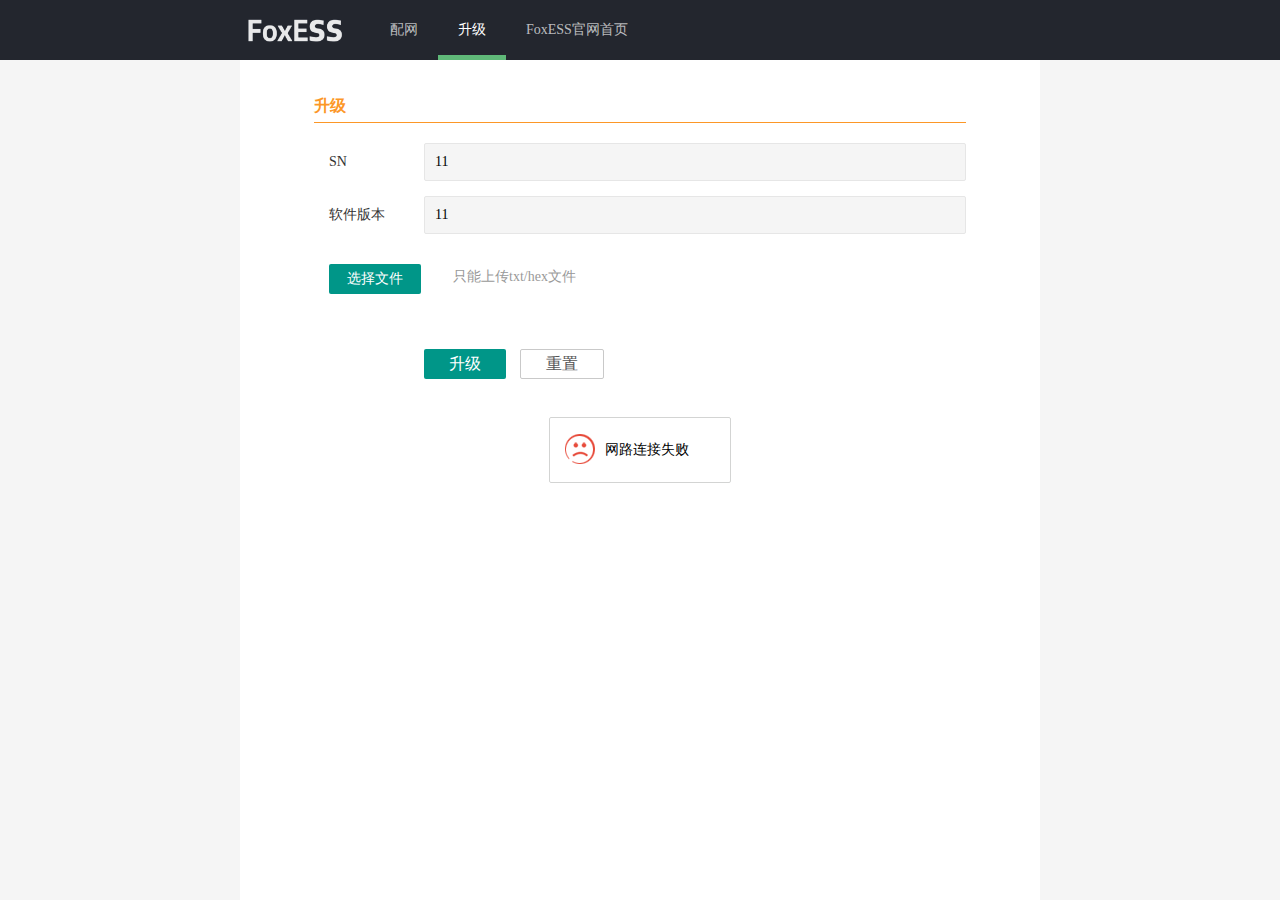
==== commit 973b7880: "文件分包暂存" ====
--- a/update.html
+++ b/update.html
@@ -8,6 +8,9 @@
   <link rel="stylesheet" href="./static/base.css">
 </head>
 <body>
+  <div class="layui-progress layui-progress-big progress-ing" lay-filter="upprogress" lay-showPercent="yes">
+    <div class="layui-progress-bar" lay-percent="0%"></div>
+  </div>
   <div class="layui-layout layui-layout-admin">
     <div class="layui-header header header-demo" spring="">
       <div class="layui-main flex-container">
@@ -41,12 +44,6 @@
         </div>
       </div>
       <div class="layui-form-item">
-        <label class="layui-form-label">硬件版本</label>
-        <div class="layui-input-block">
-          <input type="text" name="firm" readonly value="11" autocomplete="off" class="layui-input">
-        </div>
-      </div>
-      <div class="layui-form-item">
         <div class="file-area file-area-first">
           <button type="button" class="layui-btn" id="sfile">选择文件</button>
           <div class="filename layui-inline layui-word-aux"></div>
@@ -54,16 +51,9 @@
         </div>
       </div>
       <div class="layui-form-item">
-        <div class="file-area">
-          <div class="layui-progress layui-progress-big" lay-filter="upprogress" lay-showPercent="yes">
-            <div class="layui-progress-bar" lay-percent="0%"></div>
-          </div>
-      </div>
-      </div>
-      <div class="layui-form-item">
         <div class="layui-input-block">
           <button class="layui-btn layui-btn-lg" lay-submit lay-filter="formSet">升级</button>
-          <button type="reset" class="layui-btn layui-btn-lg layui-btn-primary">重置</button>
+          <button class="layui-btn layui-btn-lg layui-btn-primary upFormRset">重置</button>
         </div>
       </div>
     </form>
--- a/static/base.css
+++ b/static/base.css
@@ -86,7 +86,10 @@
   margin-left: 15px;
 }
 .file-area-first {
-  padding-top: 10px;
+  padding: 15px 0 40px;
+}
+.progress-ing {
+  display: none;
 }
 .progress-box {
   display: none;
